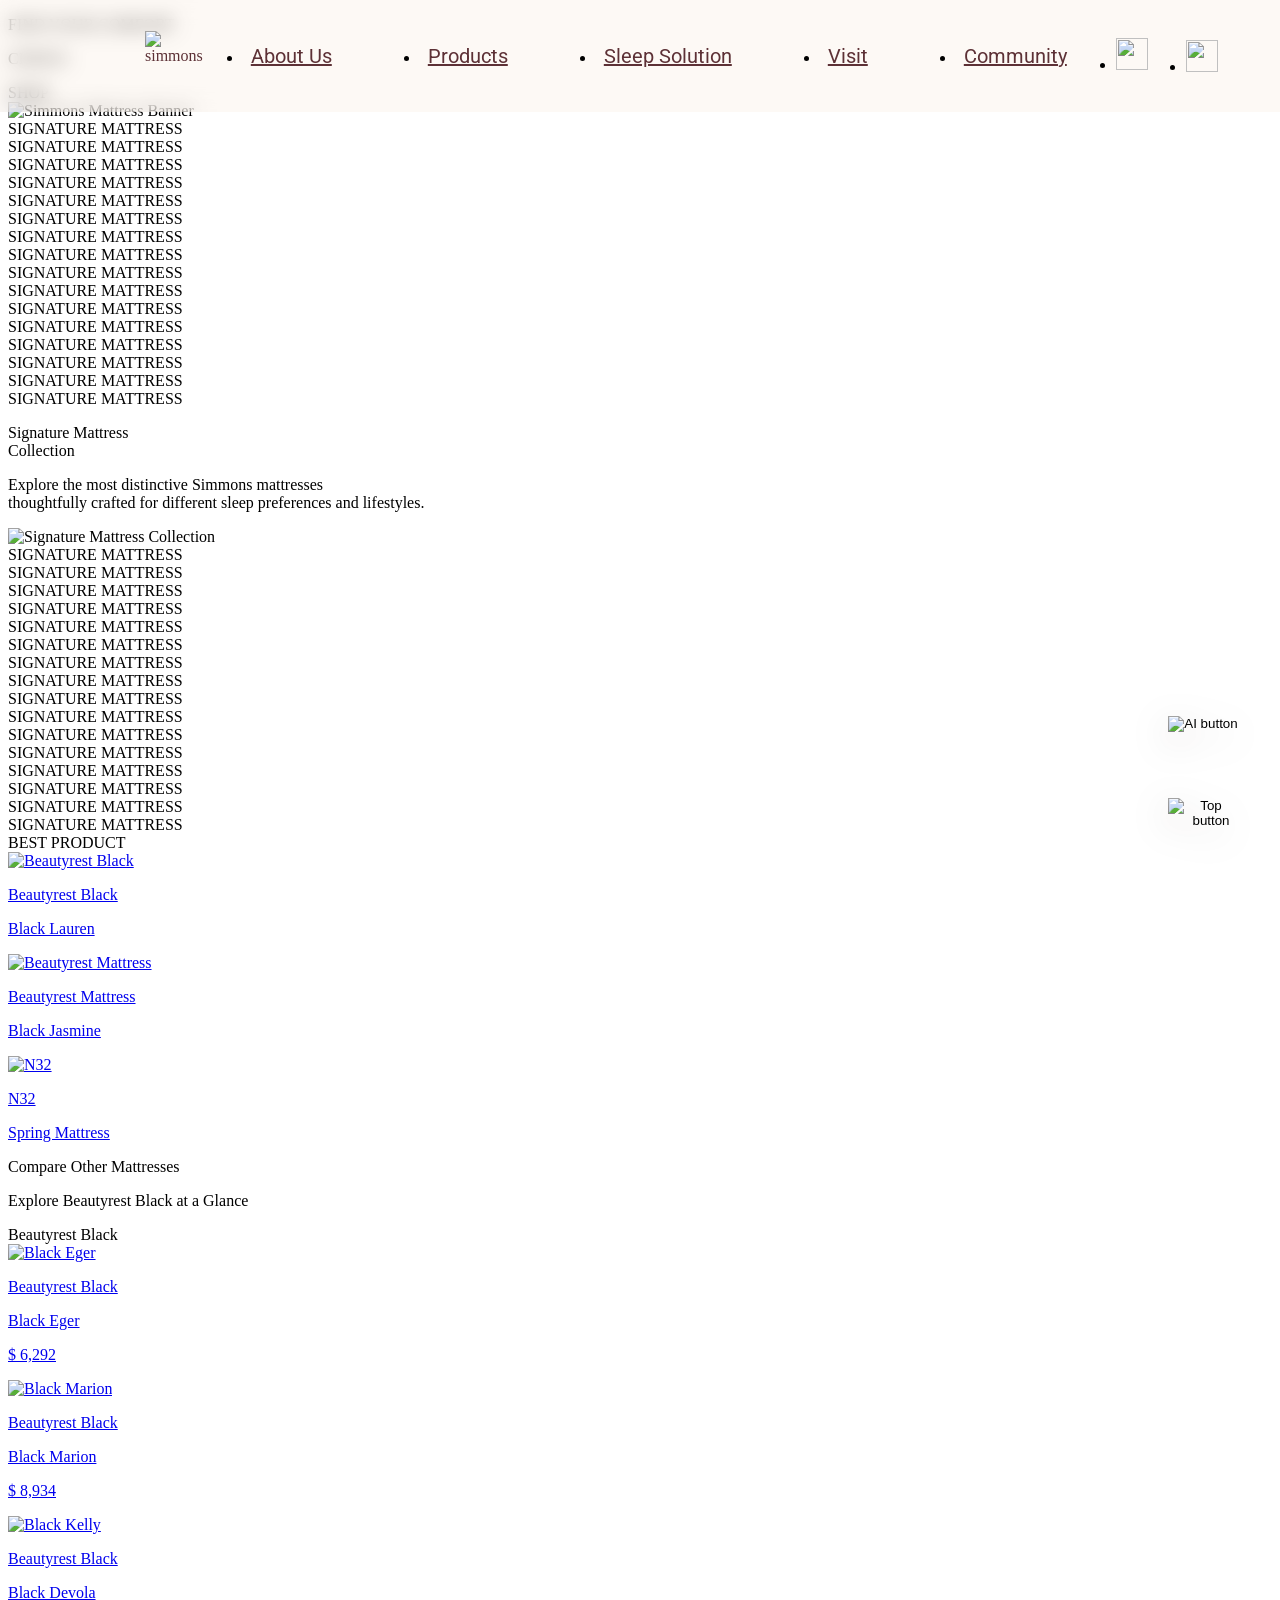
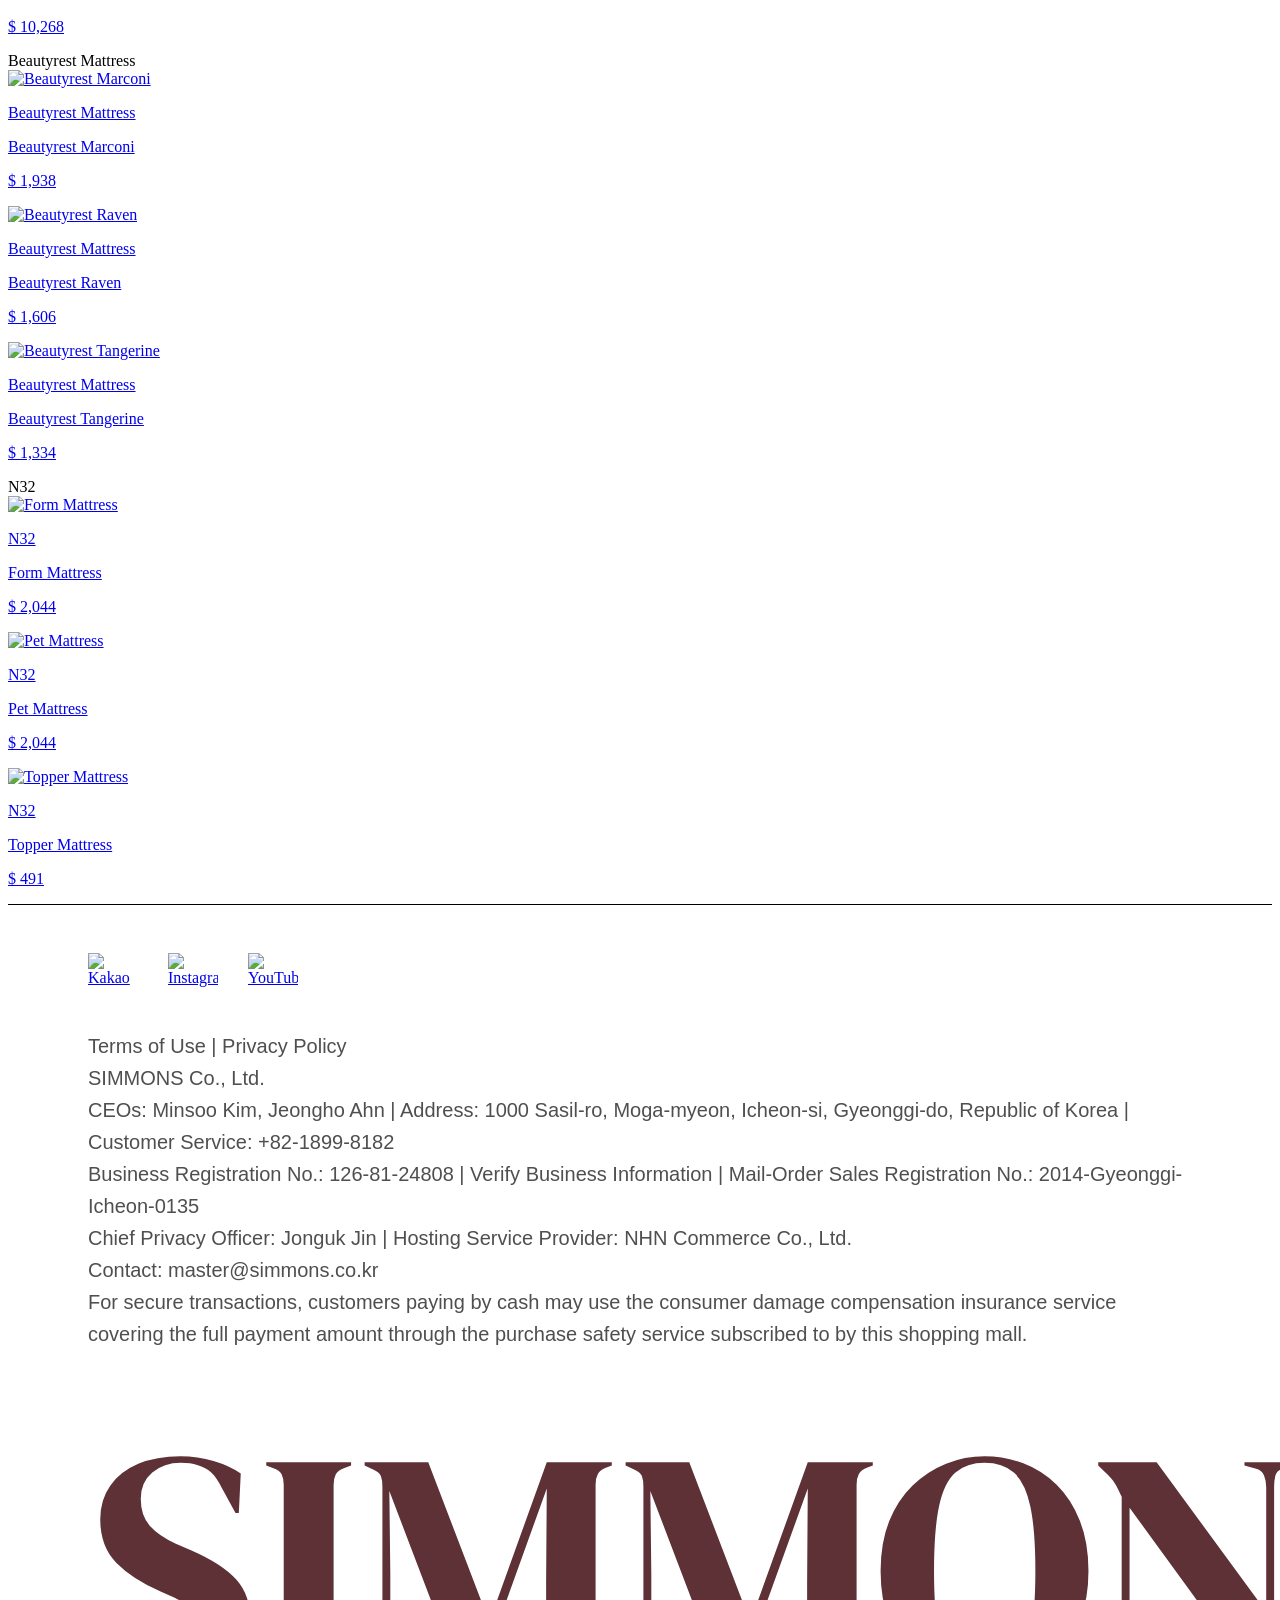
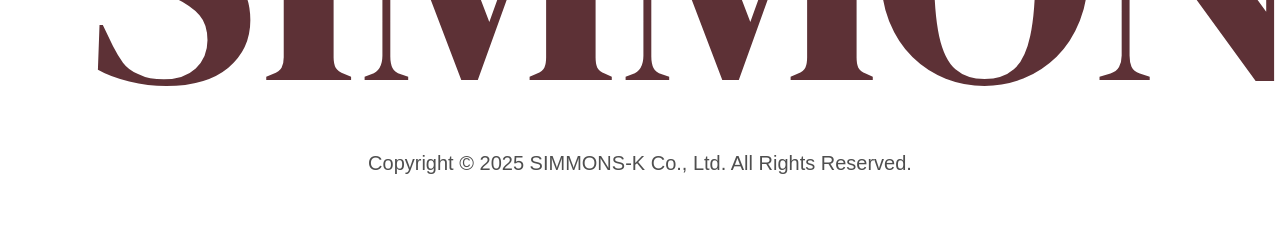
==== list/list.html @ 2f1eb103 "'헤더푸터오타수정'" ====
<!DOCTYPE html>
<html lang="en">

<head>
  <meta charset="UTF-8">
  <meta name="viewport" content="width=device-width, initial-scale=1.0">
  <title>simmons</title>
  <meta property="og:type" content="website" />
    <meta property="og:title" content="simmons" />
    <meta property="og:description"
        content="A refined sleep experience shaped by heritage, innovation, and lasting comfort." />
    <meta property="og:url" content="https://yshnada-del.github.io/simmons/" />
    <meta property="og:image" content="https://yshnada-del.github.io/simmons/img/og.png" />
    <meta property="og:image:width" content="1200" />
    <meta property="og:image:height" content="630" />
    <meta property="og:image:alt"
        content="We aimed to convey Simmons’ “unshakable comfort” through simple, impactful imagery." />
    <meta property="og:site_name" content="simmons" />

  <link rel="preconnect" href="https://fonts.googleapis.com">
  <link rel="preconnect" href="https://fonts.gstatic.com" crossorigin>
  <link rel="stylesheet"
    href="https://fonts.googleapis.com/css2?family=DM+Serif+Display:ital@0;1&family=Roboto:ital,wght@0,100..900;1,100..900&family=Source+Serif+4:ital,opsz,wght@0,8..60,200..900;1,8..60,200..900&display=swap">
  <link rel="stylesheet" as="style" crossorigin
    href="https://cdn.jsdelivr.net/gh/orioncactus/pretendard@v1.3.9/dist/web/variable/pretendardvariable.min.css">
        <link rel="icon" href="../simmons_favicon_io/favicon.ico" />
    <link rel="icon" type="image/png" sizes="32x32" href="../simmons_favicon_io/favicon-32x32.png" />
    <link rel="apple-touch-icon" sizes="180x180" href="../simmons_favicon_io/apple-touch-icon.png" />
  <!-- // 나의 css -->
  <link rel="stylesheet" href="../css/reset.css">
  <link rel="stylesheet" href="../css/common.css">
  <link rel="stylesheet" href="css/style.css">

  <script src="https://cdn.jsdelivr.net/npm/gsap@3.12.5/dist/gsap.min.js"></script>
  <script src="https://cdn.jsdelivr.net/npm/gsap@3.12.5/dist/ScrollTrigger.min.js"></script>
  <!-- // 나의 js -->
  <script src="../js/common.js"></script>
  <script src="js/list.js"></script>
</head>

<body>
  <div class="wrap main-shell">
    <!-- header start -->
    <header>
      <div class="inner">
        <div class="logo">
          <img src="../icon/logo.svg" alt="simmons">
        </div>
        <nav>
          <ul class="gnb">
            <li><a href="#">About Us</a>
            </li>
            <li><a href="#">Products</a>

            </li>
            <li><a href="#">Sleep Solution</a>

            </li>
            <li><a href="#">Visit</a>

            </li>
            <li><a href="../promo/promo.html">Community</a>
            </li>
          </ul><!-- //.gnb -->
        </nav>
        <div class="right">
          <ul>
            <li>
              <a href="#" class="search_link" aria-label="Search">
                <span class="search_hint" aria-hidden="true"></span>
                <img src="../icon/search.svg" alt="">
              </a>
            </li>
            <li><a href="#" class="menu_toggle" aria-label="Open menu"><img src="../icon/menu.svg" alt=""></a></li>
          </ul>
        </div>
      </div>
      <div class="sub_tab_backdrop" aria-hidden="true"></div>
      <div class="sub_tab" aria-hidden="true">
        <div class="sub_tab_inner">
          <div class="sub_tab_btn">
            <div class="sub_tab_lang_box">
              <div class="sub_tab_lang" aria-label="Language options">
                <button type="button" class="sub_tab_lang_option is-active" data-lang="en">EN</button>
                <button type="button" class="sub_tab_lang_option" data-lang="kr">KR</button>
                <span class="sub_tab_lang_highlight" aria-hidden="true"></span>
              </div>
            </div>
            <button type="button" class="sub_tab_close" aria-label="Close menu"><img src="../icon/header_x.svg"
                alt="" aria-hidden="true"></button>
          </div>
          <div class="sub_tab_top">
            <div class="tab_gnb">
              <a href="#" class="tab_gnb_link is-default" data-tab="about">About Us</a>
              <a href="#" class="tab_gnb_link" data-tab="products">Products</a>
              <a href="#" class="tab_gnb_link" data-tab="sleep">Sleep Solution</a>
              <a href="#" class="tab_gnb_link" data-tab="visit">Visit</a>
              <a href="../promo/promo.html" class="tab_gnb_link" data-tab="community">Community</a>
            </div>
            <div class="tab_sub" aria-label="Sub menu">
              <div class="tab_sub_panel is-default" data-tab="about">
                <a href="#">Simmons</a>
                <a href="#">Hotel Story</a>
              </div>
              <div class="tab_sub_panel" data-tab="products">
                <a href="#">Mattresses</a>
                <a href="#">Bed Frames</a>
                <a href="#">Bedding</a>
                <a href="#">Living Collections</a>
              </div>
              <div class="tab_sub_panel" data-tab="sleep">
                <a href="#">Sleep Match</a>
                <a href="#">Sleep Test</a>
                <a href="#">Sleep Report</a>
              </div>
              <div class="tab_sub_panel" data-tab="visit">
                <a href="#">Factorium</a>
                <a href="#">Location</a>
              </div>
              <div class="tab_sub_panel" data-tab="community">
                <a href="#">Notice</a>
                <a href="../promo/promo.html">Event</a>
                <a href="#">Customer Service</a>
              </div>
            </div>
          </div>
          <div class="sub_tab_bottom">
            <div class="bt_top">
              <p>CONTACT</p>
              <div class="info">
                <div class="con_left">
                  <p>Customer Service: 1899-8182</p>
                  <p>Mon-Fri, 9 AM-6 PM</p>
                  <p>master@simmons.co.kr</p>
                </div>
                <div class="con_right">
                  <a href="#" aria-label="Kakao">
                    <img src="../icon/kakao.svg" alt="Kakao">
                  </a>
                  <a href="#" aria-label="Instagram">
                    <img src="../icon/insta.svg" alt="Instagram">
                  </a>
                  <a href="#" aria-label="YouTube">
                    <img src="../icon/youtube.svg" alt="YouTube">
                  </a>
                </div>
              </div>
            </div>
            <div class="bt_bottom">
              <div class="bt_bottom_left">
                <a href="#">Privacy Policy</a>
                <a href="#">Terms of Use</a>
              </div>
              <p class="bt_bottom_copy">&copy; 2025 Simmons</p>
            </div>
          </div>
        </div>
      </div>
    </header>
    <!-- //header end -->
    <main>
      <section class="banner">
        <div class="txt_all">
          <p>FIND YOUR COMFORT</p>
          <p>CHOICE</p>
        </div>
        <span class="shop_txt">SHOP</span>
        <div class="img">
          <img src="../img/list_mattress1.png" alt="Simmons Mattress Banner">
        </div>
      </section>

      <!-- Slide 1: Banner to Signature -->
      <section class="text_slide_banner top_banner">
        <div class="txt_all">
          <div class="txt">SIGNATURE MATTRESS</div>
          <div class="txt">SIGNATURE MATTRESS</div>
          <div class="txt">SIGNATURE MATTRESS</div>
          <div class="txt">SIGNATURE MATTRESS</div>
          <div class="txt">SIGNATURE MATTRESS</div>
          <div class="txt">SIGNATURE MATTRESS</div>
          <div class="txt">SIGNATURE MATTRESS</div>
          <div class="txt">SIGNATURE MATTRESS</div>
          <!-- Cloned for seamless loop -->
          <div class="txt">SIGNATURE MATTRESS</div>
          <div class="txt">SIGNATURE MATTRESS</div>
          <div class="txt">SIGNATURE MATTRESS</div>
          <div class="txt">SIGNATURE MATTRESS</div>
          <div class="txt">SIGNATURE MATTRESS</div>
          <div class="txt">SIGNATURE MATTRESS</div>
          <div class="txt">SIGNATURE MATTRESS</div>
          <div class="txt">SIGNATURE MATTRESS</div>
        </div>
      </section>

      <section class="signature">
        <div class="txt_all">
          <div class="txt">
            <p>Signature Mattress<br>Collection</p>
          </div>
          <p>Explore the most distinctive Simmons mattresses<br>thoughtfully crafted for different sleep preferences and
            lifestyles.</p>
        </div>
        <div class="img_all">
          <img src="../img/list_signature.png" alt="Signature Mattress Collection">
        </div>
      </section>

      <!-- Slide 2: Signature to Best -->
      <section class="text_slide_banner bottom_banner">
        <div class="txt_all">
          <div class="txt">SIGNATURE MATTRESS</div>
          <div class="txt">SIGNATURE MATTRESS</div>
          <div class="txt">SIGNATURE MATTRESS</div>
          <div class="txt">SIGNATURE MATTRESS</div>
          <div class="txt">SIGNATURE MATTRESS</div>
          <div class="txt">SIGNATURE MATTRESS</div>
          <div class="txt">SIGNATURE MATTRESS</div>
          <div class="txt">SIGNATURE MATTRESS</div>
          <!-- Cloned for seamless loop -->
          <div class="txt">SIGNATURE MATTRESS</div>
          <div class="txt">SIGNATURE MATTRESS</div>
          <div class="txt">SIGNATURE MATTRESS</div>
          <div class="txt">SIGNATURE MATTRESS</div>
          <div class="txt">SIGNATURE MATTRESS</div>
          <div class="txt">SIGNATURE MATTRESS</div>
          <div class="txt">SIGNATURE MATTRESS</div>
          <div class="txt">SIGNATURE MATTRESS</div>
        </div>
      </section>

      <section class="best">
        <div class="title_all">
          <div class="top">BEST PRODUCT</div>
        </div>
        <div class="best_all">
          <a class="img_all" href="../product/product.html" aria-label="Go to Beautyrest Black Black Lauren product detail">
            <img src="../img/list_mattress2.png" alt="Beautyrest Black">
            <div class="txt">
              <p>Beautyrest Black</p>
              <p>Black Lauren</p>
            </div>
          </a>
          <a class="img_all" href="../product/product.html" aria-label="Go to Beautyrest Mattress Black Jasmine product detail">
            <img src="../img/list_mattress3.png" alt="Beautyrest Mattress">
            <div class="txt">
              <p>Beautyrest Mattress</p>
              <p>Black Jasmine</p>
            </div>
          </a>
          <a class="img_all" href="../product/product.html" aria-label="Go to N32 Spring Mattress product detail">
            <img src="../img/list_mattress4.png" alt="N32">
            <div class="txt">
              <p>N32</p>
              <p>Spring Mattress</p>
            </div>
          </a>
        </div>
      </section>
      <section class="more">
        <div class="title">
          <div class="title_all">
            <p>Compare Other Mattresses</p>
            <p>Explore Beautyrest Black at a Glance</p>
          </div>
        </div>
        <div class="name_all">
          <!-- 1: Beautyrest Black  -->
          <div class="name active">
            <div class="tab">
              <div class="txt">Beautyrest Black</div>
            </div>
            <div class="card_content">
              <div class="icon_all prev"><span class="icon"></span></div>
              <div class="main_area">
                <div class="slider_viewport">
                  <div class="slider_track">
                    <div class="slide">
                      <a class="slide_link" href="../product/product.html" aria-label="Go to Beautyrest Black Black Eger product detail">
                        <img src="../img/list_mattress5.png" alt="Black Eger">
                        <div class="txt_all">
                          <p class="brand_name">Beautyrest Black</p>
                          <p class="model_name">Black Eger</p>
                          <p class="price">$ 6,292</p>
                        </div>
                      </a>
                    </div>
                    <div class="slide">
                      <a class="slide_link" href="../product/product.html" aria-label="Go to Beautyrest Black Black Marion product detail">
                        <img src="../img/list_mattress6.png" alt="Black Marion">
                        <div class="txt_all">
                          <p class="brand_name">Beautyrest Black</p>
                          <p class="model_name">Black Marion</p>
                          <p class="price">$ 8,934</p>
                        </div>
                      </a>
                    </div>
                    <div class="slide">
                      <a class="slide_link" href="../product/product.html" aria-label="Go to Beautyrest Black Black Devola product detail">
                        <img src="../img/list_mattress7.png" alt="Black Kelly">
                        <div class="txt_all">
                          <p class="brand_name">Beautyrest Black</p>
                          <p class="model_name">Black Devola</p>
                          <p class="price">$ 10,268</p>
                        </div>
                      </a>
                    </div>
                  </div>
                </div>
                <div class="bullet_all">
                  <span class="bullet active"></span>
                  <span class="bullet"></span>
                  <span class="bullet"></span>
                </div>
              </div>
              <div class="icon_all next"><span class="icon"></span></div>
            </div>
          </div>

          <!-- 2: Beautyrest Mattress -->
          <div class="name">
            <div class="tab">
              <div class="txt">Beautyrest Mattress</div>
            </div>
            <div class="card_content">
              <div class="icon_all prev"><span class="icon"></span></div>
              <div class="main_area">
                <div class="slider_viewport">
                  <div class="slider_track">
                    <div class="slide">
                      <a class="slide_link" href="../product/product.html" aria-label="Go to Beautyrest Mattress Beautyrest Marconi product detail">
                        <img src="../img/list_mattress8.png" alt="Beautyrest Marconi">
                        <div class="txt_all">
                          <p class="brand_name">Beautyrest Mattress</p>
                          <p class="model_name">Beautyrest Marconi</p>
                          <p class="price">$ 1,938</p>
                        </div>
                      </a>
                    </div>
                    <div class="slide">
                      <a class="slide_link" href="../product/product.html" aria-label="Go to Beautyrest Mattress Beautyrest Raven product detail">
                        <img src="../img/list_mattress9.png" alt="Beautyrest Raven">
                        <div class="txt_all">
                          <p class="brand_name">Beautyrest Mattress</p>
                          <p class="model_name">Beautyrest Raven</p>
                          <p class="price">$ 1,606</p>
                        </div>
                      </a>
                    </div>
                    <div class="slide">
                      <a class="slide_link" href="../product/product.html" aria-label="Go to Beautyrest Mattress Beautyrest Tangerine product detail">
                        <img src="../img/list_mattress10.png" alt="Beautyrest Tangerine">
                        <div class="txt_all">
                          <p class="brand_name">Beautyrest Mattress</p>
                          <p class="model_name">Beautyrest Tangerine</p>
                          <p class="price">$ 1,334</p>
                        </div>
                      </a>
                    </div>
                  </div>
                </div>
                <div class="bullet_all">
                  <span class="bullet active"></span>
                  <span class="bullet"></span>
                  <span class="bullet"></span>
                </div>
              </div>
              <div class="icon_all next"><span class="icon"></span></div>
            </div>
          </div>

          <!-- 3: N32 -->
          <div class="name">
            <div class="tab">
              <div class="txt">N32</div>
            </div>
            <div class="card_content">
              <div class="icon_all prev"><span class="icon"></span></div>
              <div class="main_area">
                <div class="slider_viewport">
                  <div class="slider_track">
                    <div class="slide">
                      <a class="slide_link" href="../product/product.html" aria-label="Go to N32 Form Mattress product detail">
                        <img src="../img/list_mattress11.png" alt="Form Mattress">
                        <div class="txt_all">
                          <p class="brand_name">N32</p>
                          <p class="model_name">Form Mattress</p>
                          <p class="price">$ 2,044</p>
                        </div>
                      </a>
                    </div>
                    <div class="slide">
                      <a class="slide_link" href="../product/product.html" aria-label="Go to N32 Pet Mattress product detail">
                        <img src="../img/list_mattress12.png" alt="Pet Mattress">
                        <div class="txt_all">
                          <p class="brand_name">N32</p>
                          <p class="model_name">Pet Mattress</p>
                          <p class="price">$ 2,044</p>
                        </div>
                      </a>
                    </div>
                    <div class="slide">
                      <a class="slide_link" href="../product/product.html" aria-label="Go to N32 Topper Mattress product detail">
                        <img src="../img/list_mattress13.png" alt="Topper Mattress">
                        <div class="txt_all">
                          <p class="brand_name">N32</p>
                          <p class="model_name">Topper Mattress</p>
                          <p class="price">$ 491</p>
                        </div>
                      </a>
                    </div>
                  </div>
                </div>
                <div class="bullet_all">
                  <span class="bullet active"></span>
                  <span class="bullet"></span>
                  <span class="bullet"></span>
                </div>
              </div>
              <div class="icon_all next"><span class="icon"></span></div>
            </div>
          </div>
        </div>
      </section>

      <div class="float_buttons">
        <button type="button" class="float_button float_button_ai">
          <img src="../icon/AI_button.svg" alt="AI button">
        </button>
        <button type="button" class="float_button float_button_top">
          <img src="../icon/top_button.svg" alt="Top button">
        </button>
      </div>
    </main>
    <!-- footer start -->
    <footer>
      <div class="footer_inner">
        <section class="info">
          <ul class="sns_list">
            <li>
              <a href="#" aria-label="Kakao">
                <img src="../icon/kakao.svg" alt="Kakao">
              </a>
            </li>
            <li>
              <a href="#" aria-label="Instagram">
                <img src="../icon/insta.svg" alt="Instagram">
              </a>
            </li>
            <li>
              <a href="#" aria-label="YouTube">
                <img src="../icon/youtube.svg" alt="YouTube">
              </a>
            </li>
          </ul>

          <p class="info_text">
            Terms of Use | Privacy Policy<br>
            SIMMONS Co., Ltd.<br>
            CEOs: Minsoo Kim, Jeongho Ahn | Address: 1000 Sasil-ro, Moga-myeon, Icheon-si, Gyeonggi-do,
            Republic of Korea | Customer Service: +82-1899-8182<br>
            Business Registration No.: 126-81-24808 | Verify Business Information | Mail-Order Sales
            Registration No.: 2014-Gyeonggi-Icheon-0135<br>
            Chief Privacy Officer: Jonguk Jin | Hosting Service Provider: NHN Commerce Co., Ltd.<br>
            Contact: master@simmons.co.kr<br>
            For secure transactions, customers paying by cash may use the consumer damage compensation
            insurance service covering the full payment amount through the purchase safety service
            subscribed to by this shopping mall.
          </p>
        </section>

        <section class="bottom">
          <p class="brand_text">SIMMONS</p>
          <p class="copy">
            Copyright &copy; 2025 SIMMONS-K Co., Ltd. All Rights Reserved.
          </p>
        </section>
      </div>
    </footer>
    <!-- //footer end -->
  </div><!-- //.wrap -->
</body>

</html>
---- css/common.css ----
@charset "utf-8";


:root {
  /* Legacy Variables (Keeping for compatibility) */
  --main_bg1: #5D3136;
  --main_bg2: #F9ECDF;
  --sub_bg1_a: #D7C5B7;
  --sub_bg1_b: #F6F3EE;
  --sub_bg1_c: #B8B1A8;
  --sub_bg1_d: #2F2324;
  --sub_bg2_a: #000000;
  --sub_bg2_b: #1D1D1D;
  --sub_bg2_c: #FFFFFF;
  --sub_bg2_d: #2F2324;
  --sub_bg3_a: #333333;
  --sub_bg3_b: #4F4F4F;
  --sub_bg3_c: #7B8288;
  --sub_bg3_d: #C2C2C2;
  --sub_bg3_e: #E0E0E0;

  /* Standardized Variables */
  --color-burgundy: #5D3136;
  --color-burgundy-rgb: 93, 49, 54;
  --color-ivory: #F9ECDF;
  --color-ivory-rgb: 249, 236, 223;
  --color-cream: #F6F3EE;
  --color-dark-grey: #1D1D1D;
  --color-black: #000000;
  --color-white: #FFFFFF;
  --color-grey-333: #333333;
  --color-grey-4f: #4F4F4F;

  /* Fonts */
  --font-main: 'Pretendard Variable', sans-serif;
  --font-title: 'DM Serif Display', serif;
  --font-accent: 'Source Serif 4', serif;
  --border-radius: 8px;
}

body.sub-tab-open {
  overflow: hidden;
  height: 100vh;
  touch-action: none;
  position: fixed;
  left: 0;
  width: 100%;
}

body.sub-tab-open .main-shell > main,
body.sub-tab-open .main-shell > footer {
  filter: blur(14px);
  transition: filter 0.35s ease;
}

body.sub-tab-open .main-shell > main {
  overflow: hidden;
  pointer-events: none;
  touch-action: none;
}

header {
  width: 100%;
  padding: 18px 125px;
  background: rgba(var(--color-ivory-rgb), 0.3);
  backdrop-filter: blur(10px);
  -webkit-backdrop-filter: blur(10px);
  box-sizing: border-box;
  position: fixed;
  top: 0;
  left: 0;

  /* 헤더 맨 위로 올라오게 */
  z-index: 100;

  /* 스크롤 애니메이션 추가 */
  transition: transform 0.4s ease-in-out;
}

header.hide {
  transform: translateY(-100%);
}

header .inner {
  width: 100%;
  padding: 0 20px;
  box-sizing: border-box;
  display: flex;
  align-items: center;
  justify-content: space-between;
  transition: transform 0.4s ease-in-out, opacity 0.3s ease;
}

header.is-sub-tab-open {
  background: transparent;
  backdrop-filter: none;
  -webkit-backdrop-filter: none;
}

header.is-sub-tab-open > .inner {
  transform: translateY(-120%);
  opacity: 0;
  pointer-events: none;
}


header .logo {
  width: 170px;
  height: 50px;
  padding: 0;
  background-repeat: no-repeat;
  background-position: center;
  background-size: contain;
  /* 벡터이미지 색상 적용 */
  filter: none;

  display: flex;
  align-items: center;
  justify-content: center;
  color: #5D3136;
  font-size: 16px;
}

header .logo img {
  width: 100%;
  height: 100%;
  object-fit: contain;
}

header nav {
  display: flex;
  align-items: center;
}

header .gnb {
  display: flex;
  align-items: center;
  gap: 80px;
}

header .gnb li a {
  display: block;
  padding: 12px 8px;
  position: relative;
  font-family: 'Roboto', sans-serif;
  font-size: 20px;
  font-weight: 400;
  line-height: 100%;
  white-space: nowrap;
  color: #5D3136;
  transition: color 0.3s ease;
}

header .gnb li a::after {
  content: "";
  position: absolute;
  left: 50%;
  bottom: 4px;
  width: calc(100% - 16px);
  height: 1.5px;
  background-color: currentColor;
  transform: translateX(-50%) scaleX(0);
  transform-origin: center;
  transition: transform 0.35s ease;
}

header .gnb li a:hover::after,
header .gnb li a:focus-visible::after,
header .gnb li a.is-active::after {
  transform: translateX(-50%) scaleX(1);
}

header .gnb li a:hover,
header .gnb li a:focus-visible,
header .gnb li a.is-active {
  color: #4b2328;
}

header .gnb li a:focus-visible {
  outline: none;
}

header .right {
  width: 103px;
  height: auto;
  position: relative;
}

header .right ul {
  display: flex;
  align-items: center;
  justify-content: flex-end;
  gap: 38px;
  width: 100%;
  transition: opacity 0.2s ease;
}

header .right ul li a {
  display: flex;
  align-items: center;
  justify-content: center;
}

header .right ul li:first-child {
  position: relative;
}

header .right .search_link {
  position: relative;
  display: inline-flex;
  align-items: center;
  justify-content: flex-end;
  gap: 3px;
  overflow: visible;
  margin: 0;
}

header .right .search_link .search_hint {
  position: absolute;
  top: 68%;
  right: calc(100% + 3px);
  display: flex;
  align-items: center;
  width: 240px;
  max-width: 0;
  overflow: hidden;
  padding-bottom: 7px;
  opacity: 0;
  transform: translateY(-50%);
  transition: max-width 0.28s ease, opacity 0.2s ease;
}

header .right .search_link .search_hint::after {
  content: "";
  position: absolute;
  left: 0;
  bottom: 0;
  width: 100%;
  height: 1px;
  background: #5D3136;
  transform: scaleX(0);
  transform-origin: right center;
  transition: transform 0.24s ease;
}

header .right .search_link:hover .search_hint,
header .right .search_link:focus-within .search_hint {
  max-width: 200px;
  opacity: 1;
}

header .right .search_link:hover .search_hint::after,
header .right .search_link:focus-within .search_hint::after {
  transform: scaleX(1);
}

header .right .search_input {
  width: 100%;
  border: 0;
  outline: 0;
  background: transparent;
  color: #5D3136;
  font-size: 14px;
  line-height: 1;
  letter-spacing: -0.02em;
  padding: 0;
}

header .right .search_input::placeholder {
  color: #5D3136;
  opacity: 1;
}

header .right .search_icon_button {
  display: inline-flex;
  align-items: center;
  justify-content: center;
  padding: 0;
  border: 0;
  background: transparent;
  cursor: pointer;
}

header .header_search_panel {
  position: absolute;
  top: 50%;
  right: 52px;
  width: 276px;
  height: 54px;
  padding: 10px 12px;
  box-sizing: border-box;
  display: flex;
  align-items: center;
  justify-content: center;
  background: transparent;
  opacity: 0;
  visibility: hidden;
  pointer-events: none;
  transform: translateY(-50%) scale(0.96);
  transform-origin: right center;
  transition: opacity 0.24s ease, transform 0.24s ease, visibility 0.24s ease;
  z-index: 2;
}

header .right.is-search-open .header_search_panel {
  opacity: 1;
  visibility: visible;
  pointer-events: auto;
  transform: translateY(-50%) scale(1);
}

header .right.is-search-open ul li:first-child {
  opacity: 0;
  pointer-events: none;
}

header .header_search_form {
  width: 252px;
  height: 34px;
  padding: 7px 20px;
  box-sizing: border-box;
  position: relative;
  display: flex;
  align-items: center;
  border: 1px solid #000;
  border-radius: 100px;
  background-color: var(--color-white);
}

header .header_search_input {
  width: 100%;
  border: 0;
  padding: 0;
  padding-right: 32px;
  background: transparent;
  color: #1D1D1D;
  font-family: var(--font-main);
  font-size: 15px;
  font-style: normal;
  font-weight: 300;
  line-height: 140%;
  letter-spacing: -0.025em;
}

header .header_search_input::placeholder {
  color: #C2C2C2;
}

header .header_search_input:focus {
  outline: none;
}

header .header_search_submit {
  position: absolute;
  top: 50%;
  right: 20px;
  width: 20px;
  height: 20px;
  padding: 0;
  border: 0;
  background: transparent;
  display: flex;
  align-items: center;
  justify-content: center;
  cursor: pointer;
  flex: 0 0 auto;
  transform: translateY(-50%);
}

header .header_search_submit img {
  display: block;
  width: 20px;
  height: 20px;
}

header .right ul li img {
  display: block;
  width: 32px;
  height: 32px;
  /* 벡터 이미지 색 적용 */
  filter: none;
}
header .sub_tab_backdrop {
  display: none;
}

body.sub-tab-open .float_buttons,
.main-shell.sub-tab-active .float_buttons {
  display: none;
  opacity: 0;
  visibility: hidden;
  pointer-events: none;
}

header .sub_tab {
  position: fixed;
  top: 0;
  right: 0;
  width: 760px;
  min-width: 760px;
  max-width: 760px;
  height: 100vh;
  background: #f8f4ed;
  border-radius: 36px 0 0 36px;
  box-sizing: border-box;
  box-shadow: -18px 0 48px rgba(47, 35, 36, 0.12);
  z-index: 120;
  transform: translateX(100%);
  opacity: 0;
  visibility: hidden;
  pointer-events: none;
  transition: transform 0.45s ease, opacity 0.35s ease, visibility 0.35s ease;
}

header.is-sub-tab-open .sub_tab {
  transform: translateX(0);
  opacity: 1;
  visibility: visible;
  pointer-events: auto;
}

header .sub_tab_inner {
  width: 100%;
  height: 100%;
  padding: 20px 95px 28px 120px;
  box-sizing: border-box;
  display: flex;
  flex-direction: column;
  align-items: flex-start;
  justify-content: space-between;
}

header .sub_tab_btn {
  width: 100%;
  padding-right: 45px;
  box-sizing: border-box;
  display: flex;
  align-items: center;
  justify-content: flex-end;
  gap: 12px;
}

header .sub_tab_lang_box {
  width: 40px;
  height: 40px;
  position: relative;
  overflow: visible;
  transition: width 0.28s ease;
}

header .sub_tab_lang,
header .sub_tab_close {
  width: 40px;
  height: 40px;
  border: 0;
  border-radius: 50%;
  padding: 0;
  display: inline-flex;
  align-items: center;
  justify-content: center;
  cursor: pointer;
  color: var(--color-burgundy);
  font-family: var(--font-main);
  font-size: 14px;
  font-style: normal;
  font-weight: 500;
  line-height: 1;
  letter-spacing: 0;
}

header .sub_tab_lang {
  background: #E9DAC0;
  position: absolute;
  top: 0;
  right: 0;
  width: 40px;
  height: 40px;
  min-height: 40px;
  display: block;
  overflow: hidden;
  transition: width 0.28s ease, border-radius 0.28s ease, background-color 0.28s ease;
}

header .sub_tab_lang_highlight {
  position: absolute;
  right: 0;
  top: 0;
  width: 40px;
  height: 40px;
  border-radius: 50%;
  background: var(--color-burgundy);
  opacity: 0;
  pointer-events: none;
  transition: right 0.28s ease, opacity 0.2s ease;
}

header .sub_tab_lang_option {
  position: absolute;
  top: 0;
  width: 40px;
  height: 40px;
  border: 0;
  padding: 0;
  display: flex;
  align-items: center;
  justify-content: center;
  background: transparent;
  color: var(--color-burgundy);
  font-family: var(--font-main);
  font-size: 14px;
  font-style: normal;
  font-weight: 500;
  line-height: 1;
  letter-spacing: 0;
  text-align: center;
  cursor: pointer;
  z-index: 1;
}

header .sub_tab_lang_option[data-lang="en"] {
  right: 0;
}

header .sub_tab_lang_option[data-lang="kr"] {
  right: 40px;
}

header .sub_tab_lang_option:hover,
header .sub_tab_lang_option:focus-visible {
  color: var(--color-ivory);
}

header .sub_tab_lang_box:hover .sub_tab_lang,
header .sub_tab_lang_box:focus-within .sub_tab_lang {
  width: 80px;
  border-radius: 20px;
}

header .sub_tab_lang_box:hover,
header .sub_tab_lang_box:focus-within {
  width: 80px;
}

header .sub_tab_lang_box:not(:hover):not(:focus-within) .sub_tab_lang_option:last-of-type {
  opacity: 0;
  pointer-events: none;
}

header .sub_tab_lang_box:hover .sub_tab_lang_highlight,
header .sub_tab_lang_box:focus-within .sub_tab_lang_highlight {
  opacity: 1;
}

header .sub_tab_lang_box:hover .sub_tab_lang_option:first-of-type:hover ~ .sub_tab_lang_highlight,
header .sub_tab_lang_box:focus-within .sub_tab_lang_option:first-of-type:focus ~ .sub_tab_lang_highlight,
header .sub_tab_lang_box:hover .sub_tab_lang_option:first-of-type.is-active ~ .sub_tab_lang_highlight {
  right: 0;
}

header .sub_tab_lang_box:hover .sub_tab_lang_option:last-of-type:hover ~ .sub_tab_lang_highlight,
header .sub_tab_lang_box:focus-within .sub_tab_lang_option:last-of-type:focus ~ .sub_tab_lang_highlight {
  right: 40px;
}

header .sub_tab_close {
  background: transparent;
}

header .sub_tab_close img {
  width: 32px;
  height: 32px;
  display: block;
  object-fit: contain;
  filter: brightness(0) saturate(100%) invert(17%) sepia(22%) saturate(1434%) hue-rotate(304deg) brightness(94%) contrast(91%);
}

header .sub_tab_top {
  width: 100%;
  flex: 1 1 auto;
  padding: 50px 0 100px;
  box-sizing: border-box;
  position: relative;
  --tab-sub-left: 340px;
  --tab-sub-top: 0px;
  min-height: 0;
}

header .tab_gnb {
  width: max-content;
  min-width: max-content;
  height: 100%;
  display: flex;
  flex-direction: column;
  align-items: flex-start;
  gap: 40px;
  /* background: rgba(93, 49, 54, 0.08); */
}

header .tab_gnb_link {
  position: relative;
  display: inline-block;
  white-space: nowrap;
  color: var(--color-burgundy);
  font-family: var(--font-title);
  font-size: 40px;
  font-style: normal;
  font-weight: 400;
  line-height: 1.04;
  letter-spacing: 0;
}

header .tab_gnb_link::after {
  content: "";
  position: absolute;
  left: 0;
  bottom: -6px;
  width: 100%;
  height: 1px;
  background: currentColor;
  transform: scaleX(0);
  transform-origin: left center;
  transition: transform 0.25s ease;
}

header .tab_gnb_link:hover::after,
header .tab_gnb_link:focus-visible::after {
  transform: scaleX(1);
}

header .tab_sub {
  position: absolute;
  top: var(--tab-sub-top);
  left: var(--tab-sub-left);
  width: calc(100% - var(--tab-sub-left));
  min-height: 0;
}

header .tab_sub_panel {
  display: none;
  flex-direction: column;
  align-items: flex-start;
  gap: 22px;
}


header .tab_sub_panel a {
  color: rgba(93, 49, 54, 0.26);
  font-family: var(--font-accent);
  font-size: 28px;
  font-style: normal;
  font-weight: 400;
  line-height: 1.12;
  letter-spacing: 0;
  transition: color 0.25s ease;
}

header .tab_sub_panel a:hover,
header .tab_sub_panel a:focus-visible {
  color: var(--color-burgundy);
}

header .tab_sub_panel a.is-unlinked {
  cursor: default;
  pointer-events: none;
}

header .tab_sub_panel a.is-unlinked:hover,
header .tab_sub_panel a.is-unlinked:focus-visible {
  color: rgba(93, 49, 54, 0.26);
}

header .sub_tab_top[data-active-tab="about"] .tab_sub_panel[data-tab="about"],
header .sub_tab_top[data-active-tab="products"] .tab_sub_panel[data-tab="products"],
header .sub_tab_top[data-active-tab="sleep"] .tab_sub_panel[data-tab="sleep"],
header .sub_tab_top[data-active-tab="visit"] .tab_sub_panel[data-tab="visit"],
header .sub_tab_top[data-active-tab="community"] .tab_sub_panel[data-tab="community"] {
  display: flex;
}

header .sub_tab_bottom {
  width: 100%;
  display: flex;
  flex-direction: column;
  align-items: flex-start;
  margin-top: auto;
}

header .sub_tab_bottom .bt_top {
  width: 100%;
  padding: 100px 0 20px;
  box-sizing: border-box;
  display: flex;
  flex-direction: column;
  align-items: flex-start;
  gap: 24px;
}

header .sub_tab_bottom .bt_top > p {
  margin: 0;
  color: #c59d8a;
  font-family: var(--font-main);
  font-size: 18px;
  font-style: normal;
  font-weight: 500;
  line-height: 1;
  letter-spacing: 3.6px;
}

header .sub_tab_bottom .info {
  width: 100%;
  display: flex;
  align-items: stretch;
  justify-content: space-between;
  gap: 40px;
}

header .sub_tab_bottom .con_left {
  flex: 1 1 auto;
  display: flex;
  flex-direction: column;
  align-items: flex-start;
  justify-content: flex-start;
  gap: 10px;
  text-align: left;
}

header .sub_tab_bottom .con_left p {
  margin: 0;
  color: var(--color-burgundy);
  font-family: var(--font-main);
  font-size: 16px;
  font-style: normal;
  font-weight: 400;
  line-height: 1.35;
  letter-spacing: 0;
  text-align: left;
}

header .sub_tab_bottom .con_right {
  flex: 0 0 auto;
  min-width: 160px;
  display: flex;
  align-items: flex-end;
  justify-content: flex-end;
  gap: 20px;
  margin-left: auto;
  align-self: stretch;
}

header .sub_tab_bottom .con_right a {
  width: 40px;
  height: 40px;
  display: inline-flex;
  align-items: center;
  justify-content: center;
}

header .sub_tab_bottom .con_right img {
  width: 40px;
  height: 40px;
  object-fit: contain;
  display: block;
}

header .sub_tab_bottom .bt_bottom {
  width: 100%;
  padding-top: 32px;
  border-top: 1px solid rgba(93, 49, 54, 0.1);
  display: flex;
  align-items: center;
  justify-content: space-between;
  gap: 20px;
  padding-bottom: 20px;
}

header .sub_tab_bottom .bt_bottom_left {
  display: flex;
  align-items: center;
  gap: 32px;
}

header .sub_tab_bottom .bt_bottom_left a,
header .sub_tab_bottom .bt_bottom_copy {
  margin: 0;
  color: rgba(93, 49, 54, 0.62);
  font-family: var(--font-main);
  font-size: 12px;
  font-style: normal;
  font-weight: 400;
  line-height: 1.2;
  letter-spacing: 0.3px;
}

/* footer */
footer {
  width: 100%;
  padding: 48px 80px;
  background-color: var(--sub_bg2_c);
  border-top: 1px solid var(--sub_bg2_a);
  box-sizing: border-box;
  position: relative;
}

.footer_inner {
  width: 100%;
  margin: 0 auto;
  display: flex;
  flex-direction: column;
  gap: 50px;
}

.info {
  width: 100%;
  display: flex;
  flex-direction: column;
  gap: 27px;
}

footer .info {
  margin: 0;
  padding-left: 0;
  box-sizing: border-box;
}

.sns_list {
  margin: 0;
  padding: 0;
  list-style: none;
  display: flex;
  align-items: center;
  gap: 30px;
}

.sns_list li {
  flex: 0 0 auto;
}

.sns_list a {
  display: flex;
  align-items: center;
  justify-content: center;
  width: 50px;
  height: 50px;
}

.sns_list img {
  width: 50px;
  height: 50px;
  object-fit: contain;
  display: block;
}

.info_text {
  width: 100%;
  margin: 0;
  color: #4F4F4F;
  font-family: "Pretendard Variable", sans-serif;
  font-size: 20px;
  font-weight: 400;
  line-height: 160%;
  letter-spacing: 0;
  text-align: left;
  word-break: keep-all;
}

.info_text_mobile {
  display: none;
}

.bottom {
  width: 100%;
  display: flex;
  flex-direction: column;
  gap: 20px;
}

.brand_text {
  margin: 0;
  color: #5D3136;
  font-family: "DM Serif Display", serif;
  font-size: 330px;
  font-weight: 400;
  line-height: 100%;
  letter-spacing: 0;
  text-align: center;
}

.copy {
  margin: 0;
  color: #4F4F4F;
  font-family: "Pretendard Variable", sans-serif;
  font-size: 20px;
  font-weight: 300;
  line-height: 130%;
  letter-spacing: 0;
  text-align: center;
}

.float_buttons {
  position: fixed;
  right: 42px;
  bottom: 32px;
  display: flex;
  flex-direction: column;
  gap: 12px;
  z-index: 100;
  animation: floatButtonsDrift 4.8s ease-in-out infinite;
  will-change: transform;
}

.float_button {
  border: 0;
  background: transparent;
  padding: 0;
  display: flex;
  align-items: center;
  justify-content: center;
  cursor: pointer;
  transition: transform 0.22s ease, filter 0.22s ease;
}

.float_button img {
  display: block;
  object-fit: contain;
  filter: drop-shadow(0 10px 18px rgba(31, 19, 15, 0.18));
}

.float_button_ai img,
.float_button_top img {
  width: 70px;
  height: 70px;
}

.float_button:hover,
.float_button:focus-visible {
  transform: translateY(-2px);
}

@keyframes floatButtonsDrift {
  0%,
  100% {
    transform: translateY(0);
  }

  50% {
    transform: translateY(-6px);
  }
}

@media (prefers-reduced-motion: reduce) {
  .float_buttons {
    animation: none;
  }

  .float_button {
    transition: none;
  }
}

@media (max-width: 1024px) {
  header {
    padding: 0 100px;
  }

  header .logo {
    width: 165px;
    height: 48px;
  }

  header .inner {
    min-height: 86px;
    padding: 0;
  }

  header .right {
    width: auto;
  }

  header .right ul {
    gap: 54px;
    justify-content: flex-end;
  }

  header .sub_tab {
    width: min(56vw, 760px);
    min-width: 620px;

  }

  header .sub_tab_inner {
    padding: 20px 56px 28px 72px;
  }

  header .sub_tab_top {
    min-height: 0;
  }

  header .tab_gnb_link {
    font-size: 42px;
  }

  header .tab_sub {
    left: 250px;
    width: calc(100% - 250px);
  }

  header .tab_sub_panel a {
    font-size: 30px;
  }
  
  header nav {
    display: none;
  }

  footer {
    padding: 48px 100px;
  }

  .sns_list {
    gap: 24px;
  }

  .sns_list a,
  .sns_list img {
    width: 40px;
    height: 40px;
  }

  .info_text {
    font-size: 12px;
    font-weight: 400;
    line-height: 160%;
  }

  .brand_text {
    font-size: 180px;
    line-height: 100%;
    font-weight: 400;
  }

  .copy {
    font-size: 12px;
    font-weight: 300;
    text-align: center;
  }
}

@media (max-width: 430px) {
  header {
    padding: 18px 20px;
  }

  header .inner {
    min-height: auto;
    padding: 0;
    justify-content: space-between;
  }

  header .logo {
    width: 105px;
    height: 34px;
  }

  header .right {
    width: auto;
  }

  header .right ul {
    justify-content: flex-end;
    gap: 0;
  }

  header .header_search_panel {
    width: min(276px, calc(100vw - 40px));
    right: 40px;
  }

  header .header_search_form {
    width: 100%;
  }

  header .right ul li:first-child {
    display: none;
  }

  header .right ul li img {
    width: 28px;
    height: 28px;
  }

  header .sub_tab {
    width: 100vw;
    min-width: 0;
    border-radius: 24px 0 0 24px;
  }

  header .sub_tab_inner {
    padding: 20px 20px 24px;
  }

  header .sub_tab_btn {
    gap: 8px;
  }

  header .sub_tab_lang,
  header .sub_tab_close {
    width: 52px;
    height: 52px;
    font-size: 18px;
  }

  header .sub_tab_top {
    padding: 28px 0 40px;
    display: flex;
    flex-direction: column;
    gap: 28px;
  }

  header .tab_gnb {
    min-height: auto;
    gap: 24px;
  }

  header .tab_gnb_link {
    font-size: 34px;
  }

  header .tab_sub_panel {
    display: flex;
    gap: 16px;
  }

  header .tab_sub {
    position: static;
    width: 100%;
    min-height: auto;
  }

  header .tab_sub_panel a {
    font-size: 24px;
  }

  header .sub_tab_bottom .bt_top {
    padding: 40px 0 20px;
  }

  header .sub_tab_bottom .info,
  header .sub_tab_bottom .bt_bottom {
    flex-direction: column;
    align-items: flex-start;
  }

  footer {
    padding: 55px 20px;
  }

  .sns_list {
    gap: 30px;
  }

  .sns_list a,
  .sns_list img {
    width: 30px;
    height: 30px;
  }

  .info_text {
    display: none;
    font-size: 14px;
    font-weight: 400;
    line-height: 160%;
  }

  .info_text_mobile {
    display: block;
    font-size: 14px;
    font-weight: 400;
    line-height: 160%;
  }

  .brand_text {
    font-size: 80px;
    line-height: 100%;
    font-weight: 400;
  }

  .copy {
    font-size: 13px;
    font-weight: 200;
    text-align: center;
  }

  .float_buttons {
    right: 6px !important;
    bottom: 18px !important;
    gap: 6px !important;
  }

  .float_button_ai img,
  .float_button_top img {
    width: 42px !important;
    height: 42px !important;
  }
}
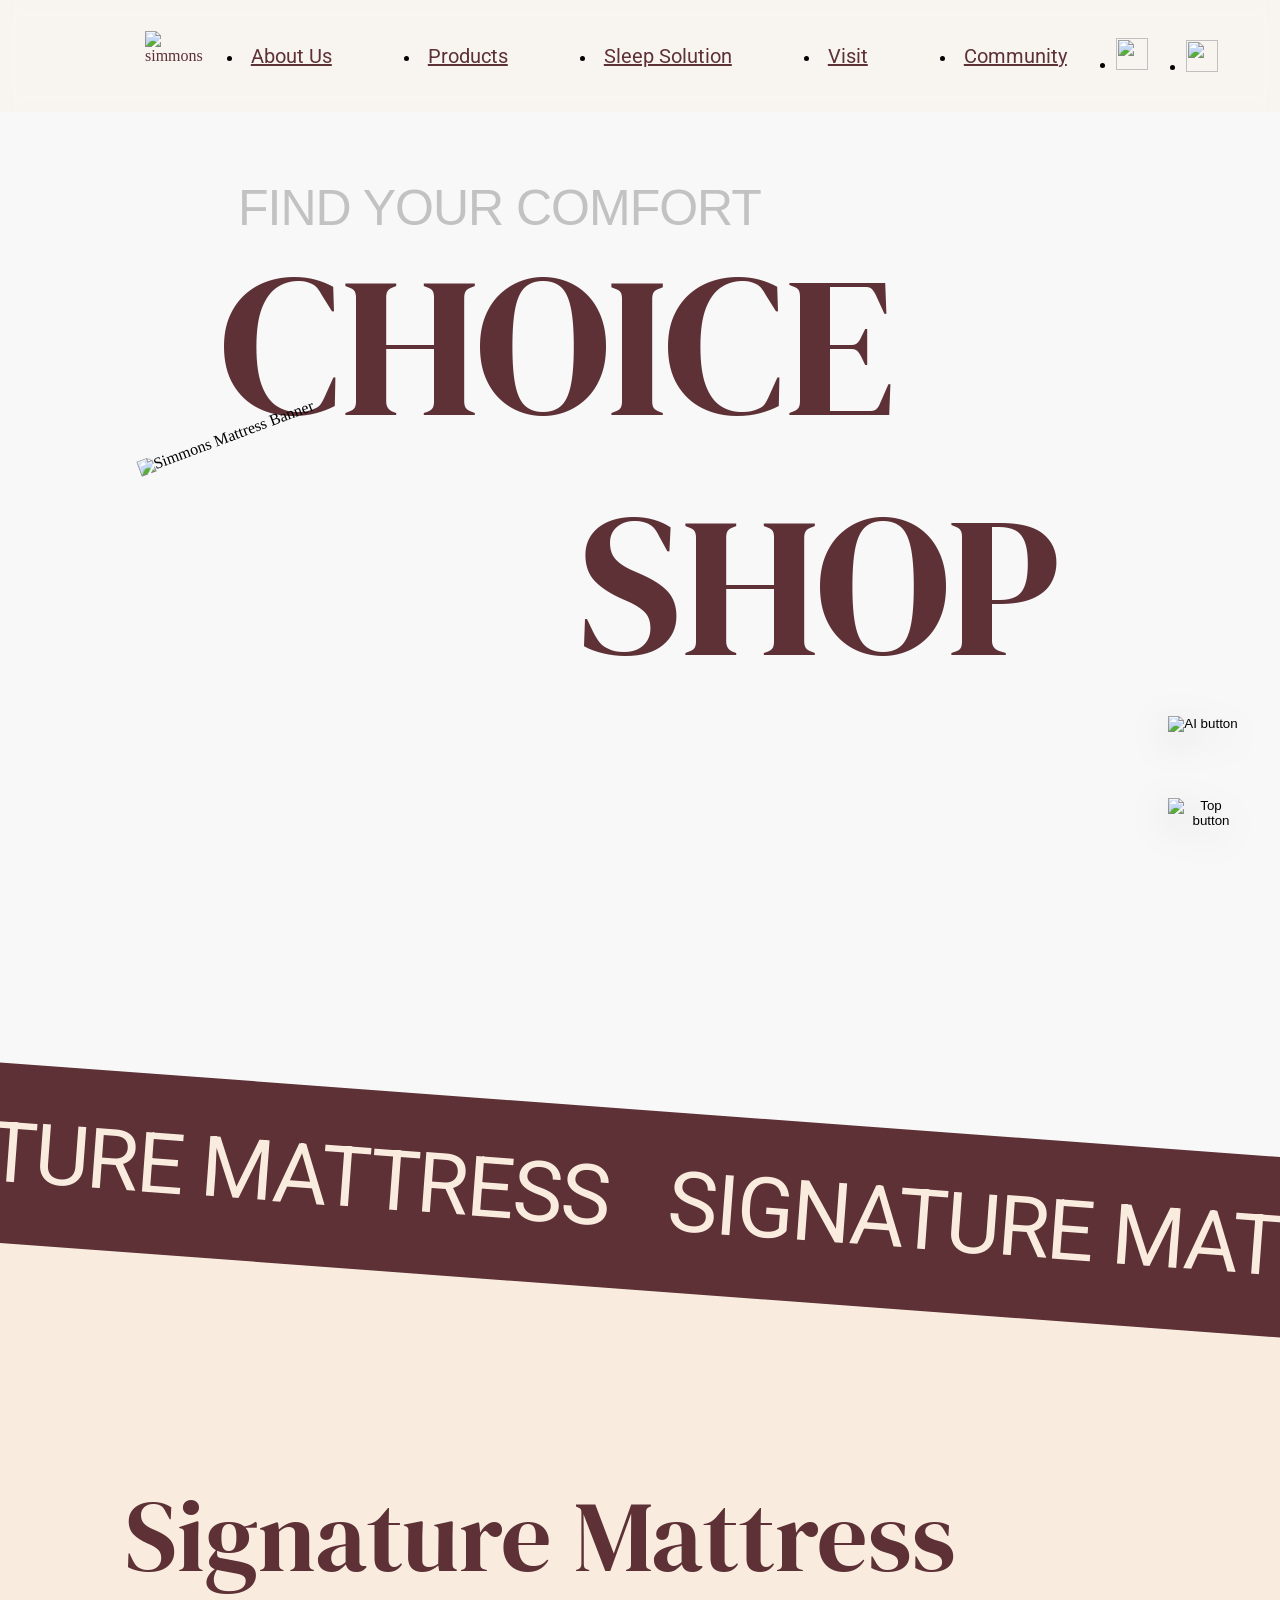
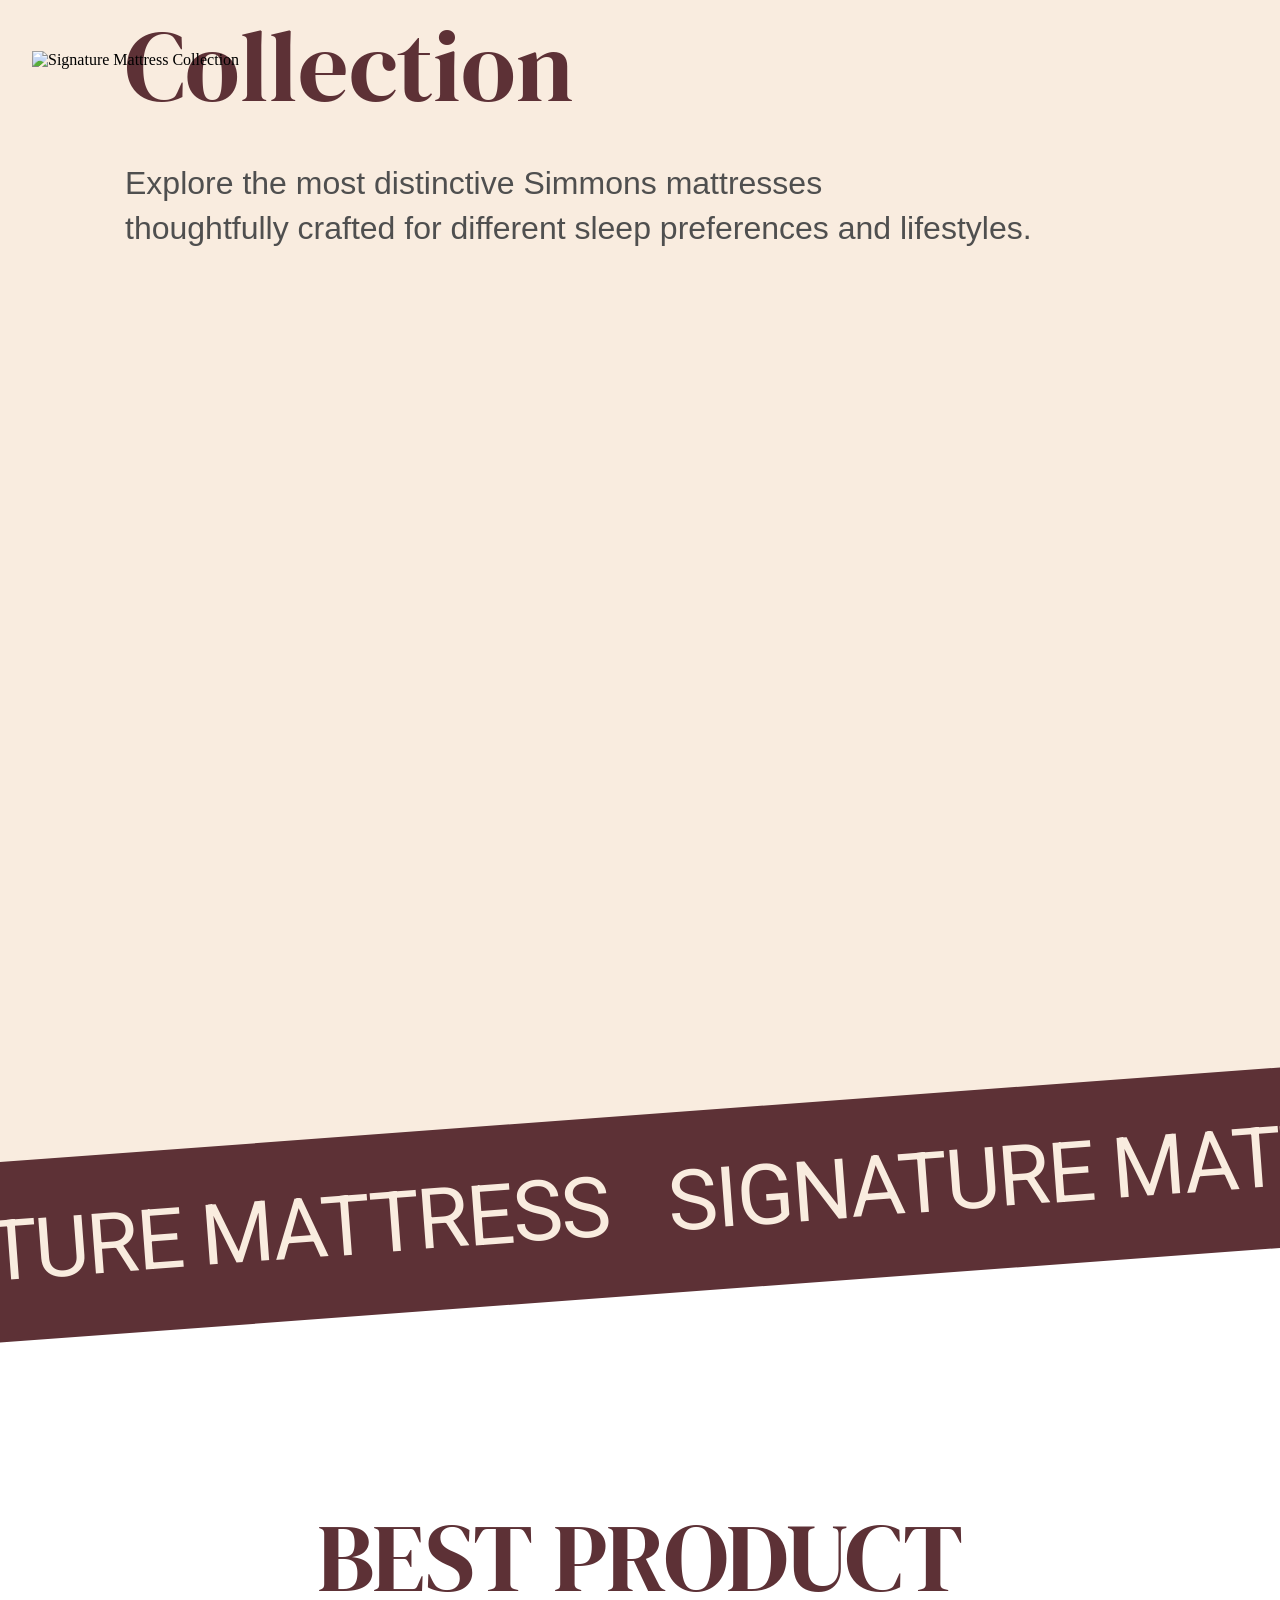
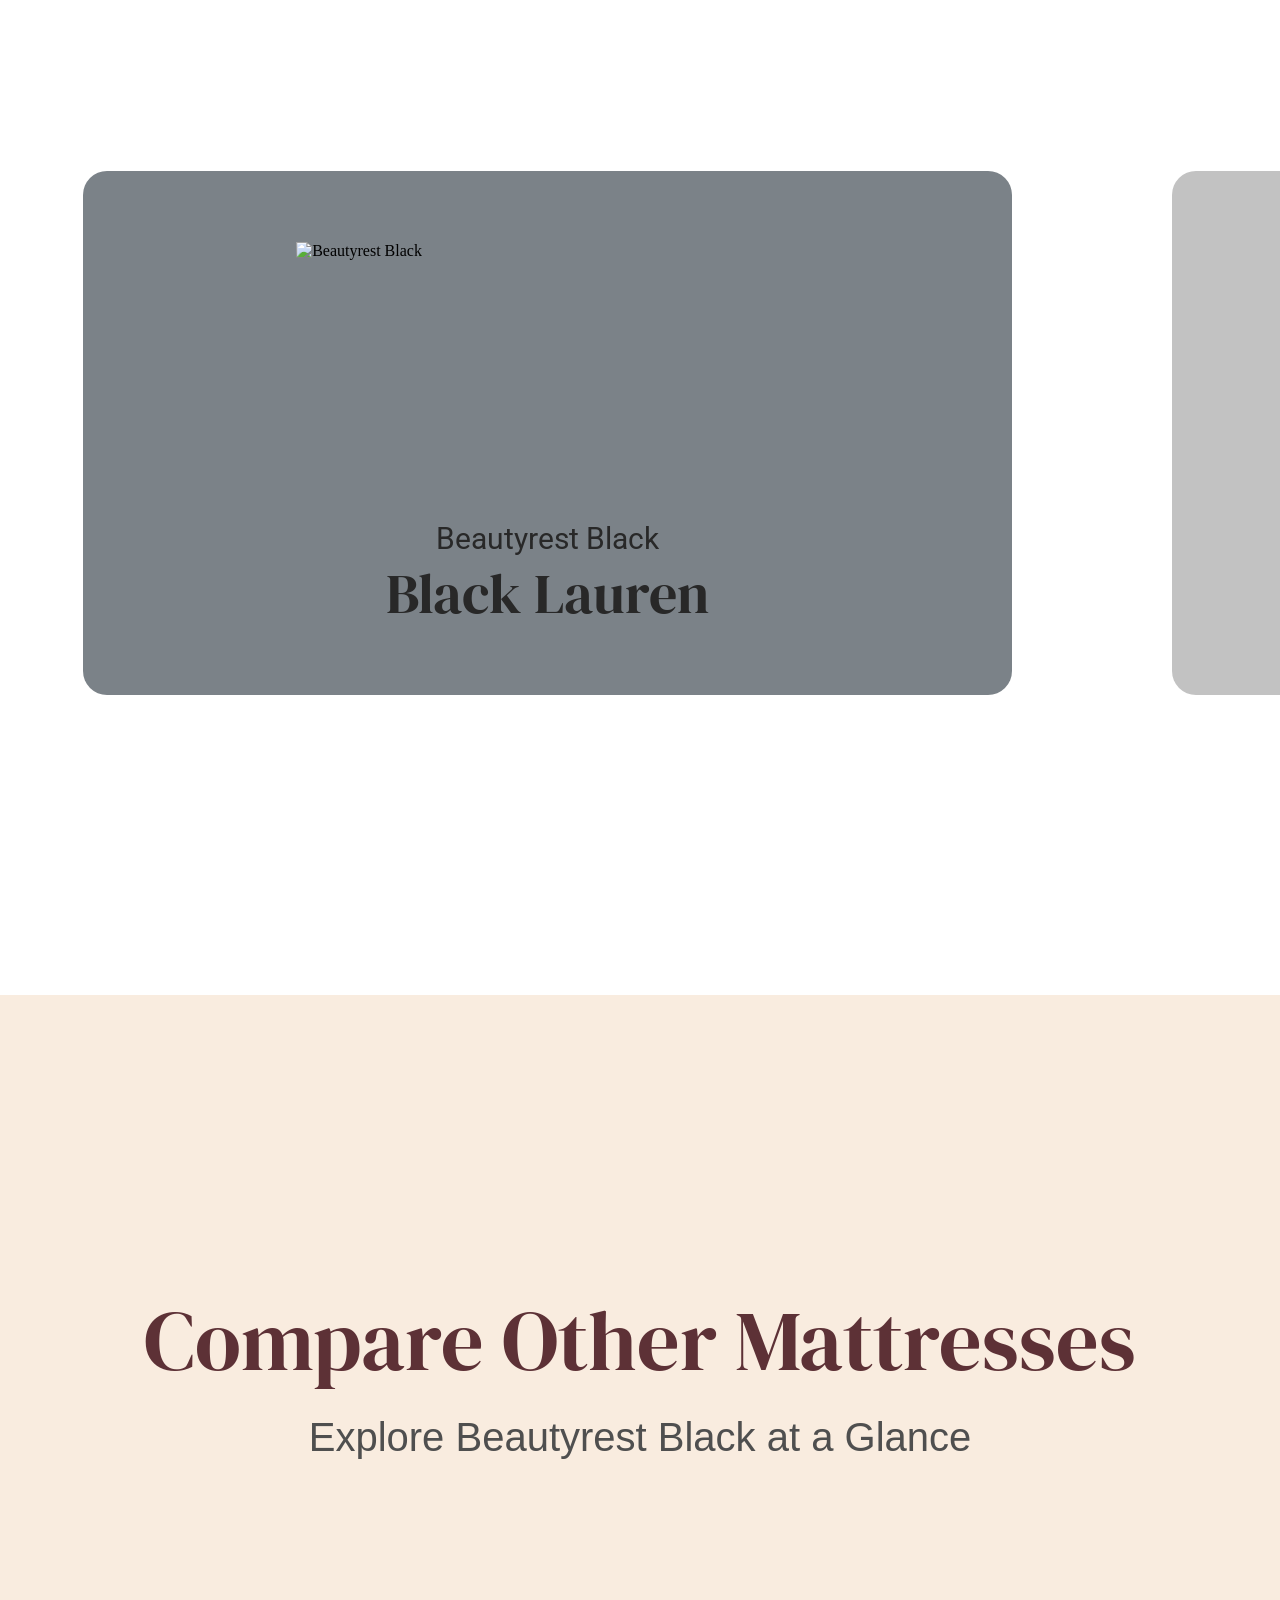
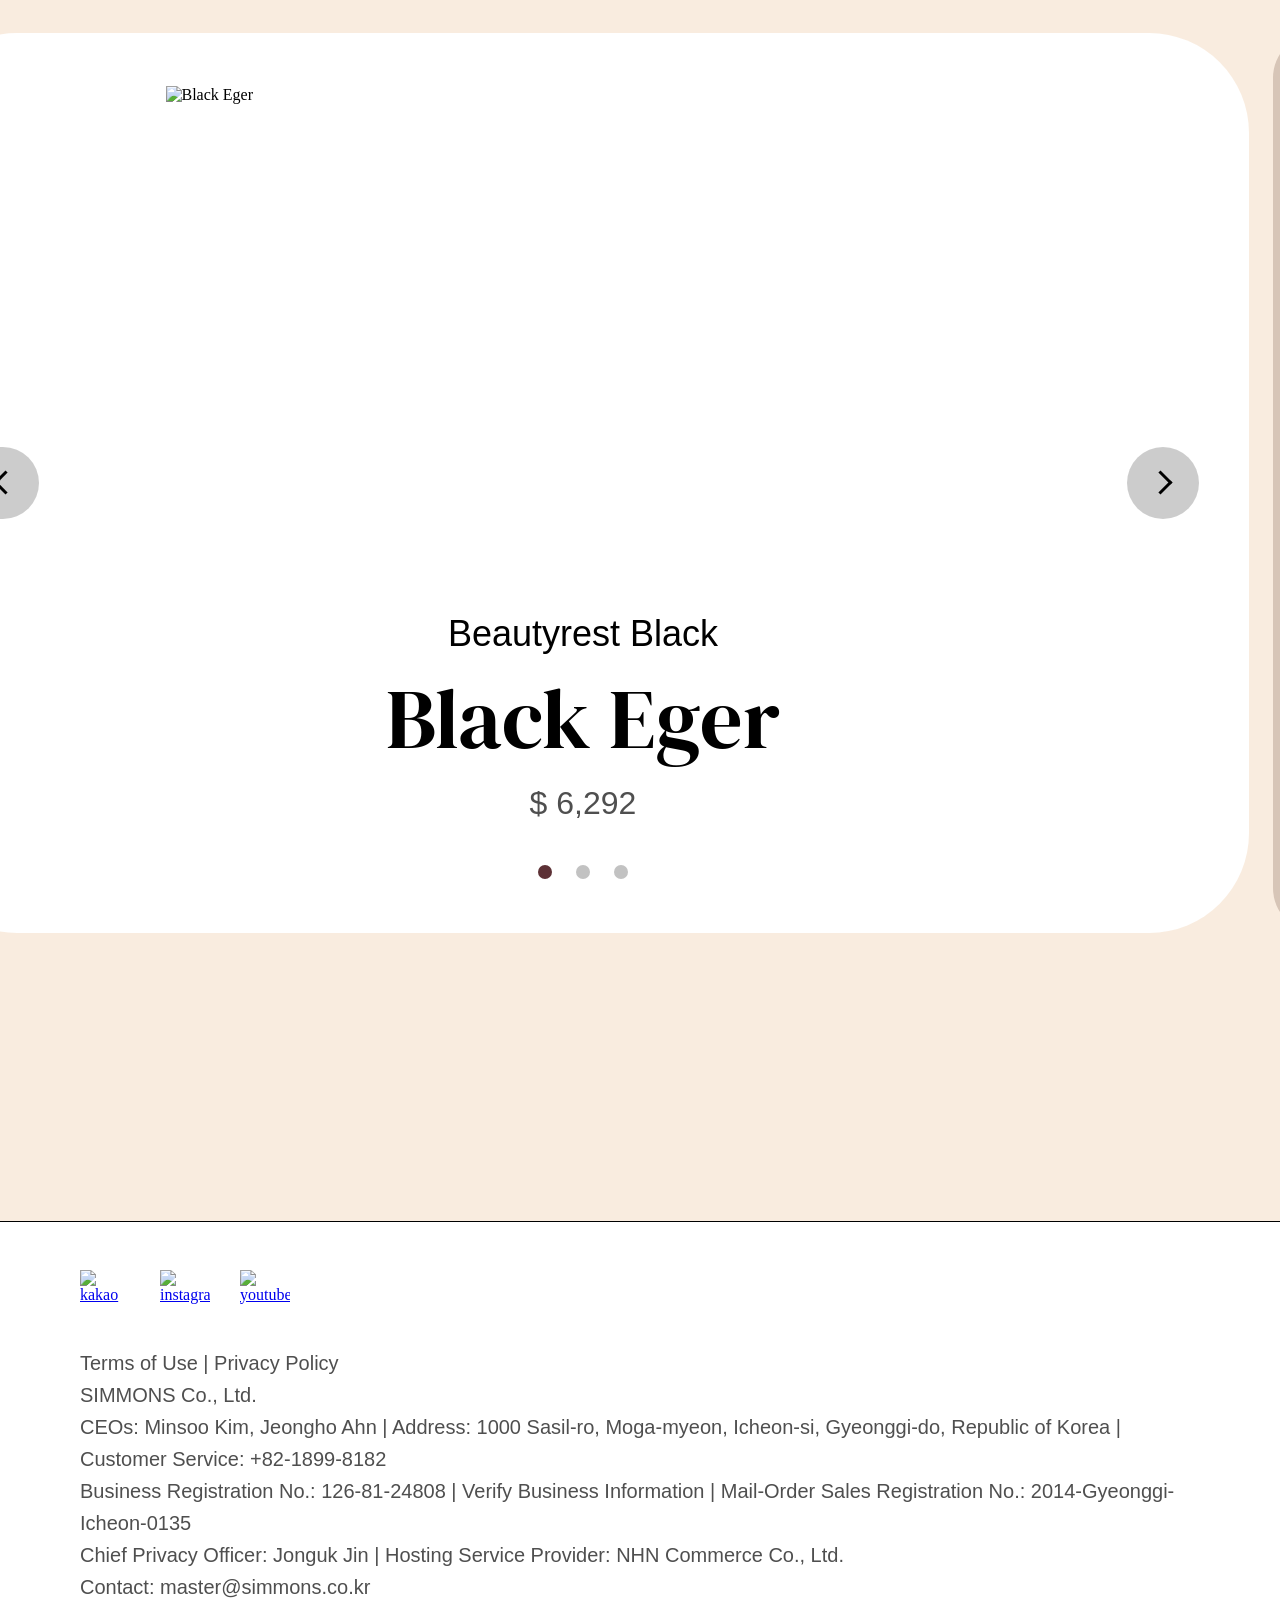
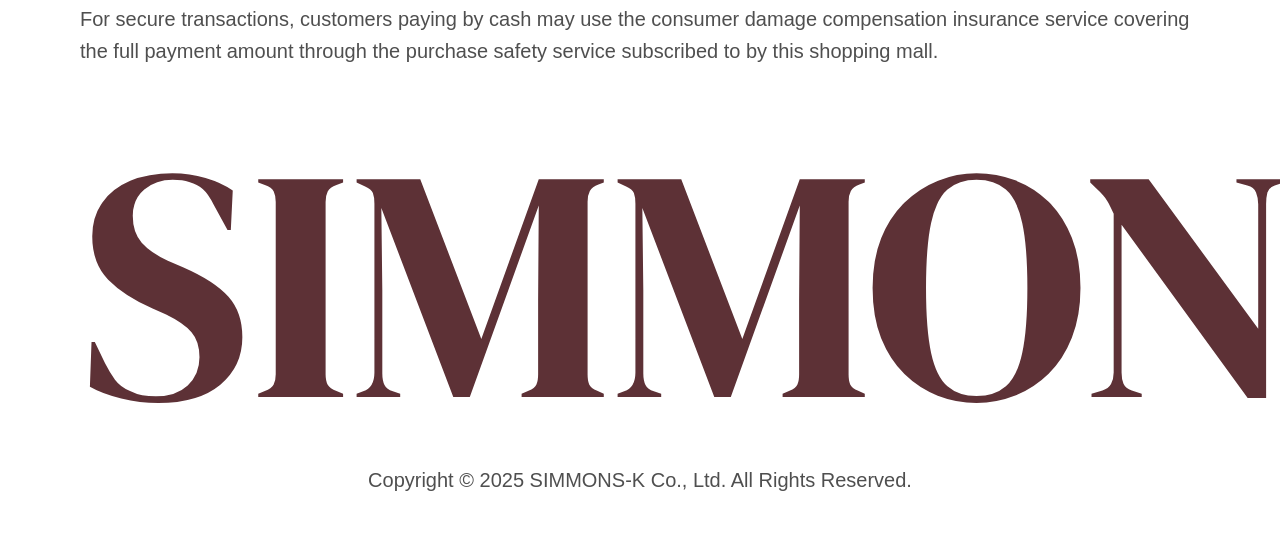
==== commit ff3f05cd: "스토리 리스트 수정" ====
--- a/list/list.html
+++ b/list/list.html
@@ -106,7 +106,7 @@
                 <a href="#">Mattresses</a>
                 <a href="#">Bed Frames</a>
                 <a href="#">Bedding</a>
-                <a href="#">Living Collections</a>
+                <a href="#">Livving Collections</a>
               </div>
               <div class="tab_sub_panel" data-tab="sleep">
                 <a href="#">Sleep Match</a>
@@ -130,7 +130,7 @@
               <div class="info">
                 <div class="con_left">
                   <p>Customer Service: 1899-8182</p>
-                  <p>Mon-Fri, 9 AM-6 PM</p>
+                  <p>Mon-Fri 9AM-6PM</p>
                   <p>master@simmons.co.kr</p>
                 </div>
                 <div class="con_right">
@@ -140,8 +140,8 @@
                   <a href="#" aria-label="Instagram">
                     <img src="../icon/insta.svg" alt="Instagram">
                   </a>
-                  <a href="#" aria-label="YouTube">
-                    <img src="../icon/youtube.svg" alt="YouTube">
+                  <a href="#" aria-label="Youtube">
+                    <img src="../icon/youtube.svg" alt="Youtube">
                   </a>
                 </div>
               </div>
@@ -151,7 +151,7 @@
                 <a href="#">Privacy Policy</a>
                 <a href="#">Terms of Use</a>
               </div>
-              <p class="bt_bottom_copy">&copy; 2025 Simmons</p>
+              <p class="bt_bottom_copy">@2026 Simmons</p>
             </div>
           </div>
         </div>
@@ -229,28 +229,30 @@
         </div>
       </section>
 
-      <section class="best">
-        <div class="title_all">
-          <div class="top">BEST PRODUCT</div>
-        </div>
-        <div class="best_all">
-          <a class="img_all" href="../product/product.html" aria-label="Go to Beautyrest Black Black Lauren product detail">
+      <section class="product">
+        <div class="product_title_all">
+          <div class="product_title">BEST PRODUCT</div>
+        </div>
+        <div class="product_all">
+          <a href="../product/product.html" class="product_card" aria-label="Go to Beautyrest Black Black Lauren product detail">
             <img src="../img/list_mattress2.png" alt="Beautyrest Black">
-            <div class="txt">
+            <div class="product_txt">
               <p>Beautyrest Black</p>
               <p>Black Lauren</p>
             </div>
           </a>
-          <a class="img_all" href="../product/product.html" aria-label="Go to Beautyrest Mattress Black Jasmine product detail">
+
+          <a href="../product/product.html" class="product_card" aria-label="Go to Beautyrest Mattress Black Jasmine product detail">
             <img src="../img/list_mattress3.png" alt="Beautyrest Mattress">
-            <div class="txt">
+            <div class="product_txt">
               <p>Beautyrest Mattress</p>
               <p>Black Jasmine</p>
             </div>
           </a>
-          <a class="img_all" href="../product/product.html" aria-label="Go to N32 Spring Mattress product detail">
+
+          <a href="../product/product.html" class="product_card" aria-label="Go to N32 Spring Mattress product detail">
             <img src="../img/list_mattress4.png" alt="N32">
-            <div class="txt">
+            <div class="product_txt">
               <p>N32</p>
               <p>Spring Mattress</p>
             </div>
@@ -438,18 +440,18 @@
         <section class="info">
           <ul class="sns_list">
             <li>
-              <a href="#" aria-label="Kakao">
-                <img src="../icon/kakao.svg" alt="Kakao">
+              <a href="#" aria-label="kakao">
+                <img src="../icon/kakao.svg" alt="kakao">
               </a>
             </li>
             <li>
-              <a href="#" aria-label="Instagram">
-                <img src="../icon/insta.svg" alt="Instagram">
+              <a href="#" aria-label="instagram">
+                <img src="../icon/insta.svg" alt="instagram">
               </a>
             </li>
             <li>
-              <a href="#" aria-label="YouTube">
-                <img src="../icon/youtube.svg" alt="YouTube">
+              <a href="#" aria-label="youtube">
+                <img src="../icon/youtube.svg" alt="youtube">
               </a>
             </li>
           </ul>
--- a/list/css/style.css
+++ b/list/css/style.css
@@ -0,0 +1,1039 @@
+@charset "utf-8";
+
+/* Font Imports */
+@import url('https://cdn.jsdelivr.net/gh/orioncactus/pretendard/dist/web/static/pretendard.css');
+@import url('https://fonts.googleapis.com/css2?family=DM+Serif+Display&display=swap');
+@import url('https://fonts.googleapis.com/css2?family=Roboto:wght@400&display=swap');
+
+body {
+  margin: 0;
+  padding: 0;
+  background-color: #fff;
+  overflow-x: hidden;
+}
+
+:root {
+  --list-shell-max: 1920px;
+  --list-shell-gutter: clamp(40px, 6.5vw, 125px);
+  --list-shell-anchor: calc(50% - min(50vw, calc(var(--list-shell-max) / 2)));
+}
+
+.wrap {
+  width: 100%;
+  overflow-x: hidden;
+}
+
+main {
+  width: 100%;
+  overflow-x: clip;
+}
+
+/* Banner Styling */
+.banner {
+  position: relative;
+  width: 100%;
+  height: 1200px;
+  box-sizing: border-box;
+  background-color: #f8f8f8;
+  overflow: hidden;
+  margin: 0 auto;
+}
+
+.banner .txt_all {
+  position: absolute;
+  top: 183px;
+  left: calc(var(--list-shell-anchor) + 220px);
+  display: flex;
+  flex-direction: column;
+  gap: 12px;
+  z-index: 2; /* Lower than image */
+}
+
+.banner .txt_all p:first-child {
+  font-family: 'Pretendard', sans-serif;
+  font-weight: 400;
+  font-size: 50px;
+  line-height: 100%;
+  letter-spacing: -0.02em;
+  color: #C2C2C2;
+  margin: 0;
+  padding-left: 18px;
+}
+
+.banner .txt_all p:last-child {
+  font-family: 'DM Serif Display', serif;
+  font-weight: 400;
+  font-size: 200px;
+  line-height: 100%;
+  letter-spacing: 0;
+  color: #5D3136;
+  margin: 0;
+}
+
+.banner .shop_txt {
+  position: absolute;
+  top: 485px;
+  right: calc(var(--list-shell-anchor) + 220px);
+  font-family: 'DM Serif Display', serif;
+  font-weight: 400;
+  font-size: 200px;
+  line-height: 100%;
+  letter-spacing: 0;
+  color: #5D3136;
+  z-index: 10;
+}
+
+.banner .img {
+  position: absolute;
+  left: 50%;
+  top: 48%;
+  transform: translate(-50%, -50%) rotate(-20.5deg);
+  width: 864px;
+  height: 567px;
+  z-index: 20; /* Higher than txt_all */
+  animation: banner_floating 3s infinite ease-in-out;
+}
+
+.banner .img img {
+  width: 100%;
+  height: 100%;
+  object-fit: cover;
+}
+
+@keyframes banner_floating {
+  0% {
+    transform: translate(-50%, -50%) rotate(-20.5deg);
+  }
+  50% {
+    transform: translate(-50%, -55%) rotate(-20.5deg);
+  }
+  100% {
+    transform: translate(-50%, -50%) rotate(-20.5deg);
+  }
+}
+
+/* Signature Styling */
+.signature {
+  position: relative;
+  width: 100%;
+  height: 1605px;
+  background-color: #F9ECDF;
+  overflow: hidden;
+  margin: 0 auto;
+}
+
+.signature .txt_all {
+  position: absolute;
+  top: 271px;
+  left: calc(var(--list-shell-anchor) + 125px);
+  display: flex;
+  flex-direction: column;
+  gap: 30px;
+}
+
+.signature .txt {
+  display: flex;
+  flex-direction: column;
+  gap: 8px;
+}
+
+.signature .txt p {
+  font-family: 'DM Serif Display', serif;
+  font-weight: 400;
+  font-size: 100px;
+  line-height: 130%;
+  letter-spacing: 0;
+  color: #5D3136;
+  margin: 0;
+}
+
+.signature .txt_all > p {
+  font-family: 'Pretendard', sans-serif;
+  font-weight: 400;
+  font-size: 32px;
+  line-height: 140%;
+  letter-spacing: 0;
+  color: #4F4F4F;
+  margin: 0;
+}
+
+.signature .img_all {
+  position: absolute;
+  bottom: 249px;
+  right: calc(var(--list-shell-anchor) + 125px);
+  width: 1123px;
+  height: 905px;
+}
+
+.signature .img_all img {
+  width: 100%;
+  height: 100%;
+  object-fit: cover;
+}
+
+/* Signature Marquee Slide Banners */
+.text_slide_banner {
+  position: relative;
+  width: 3636px;
+  height: 180px;
+  background-color: #5D3136;
+  left: 50%;
+  z-index: 50;
+  overflow: hidden;
+  display: flex;
+  align-items: center;
+}
+
+.text_slide_banner.top_banner {
+  transform: translateX(-50%) rotate(4.23deg);
+  margin-top: -90px;
+  margin-bottom: -90px;
+}
+
+.text_slide_banner.bottom_banner {
+  transform: translateX(-50%) rotate(-4.23deg);
+  margin-top: -90px;
+  margin-bottom: -90px;
+}
+
+.text_slide_banner .txt_all {
+  display: flex;
+  gap: 20px;
+  width: max-content;
+  animation: marquee 30s linear infinite;
+}
+
+@keyframes marquee {
+  0% { transform: translateX(0); }
+  100% { transform: translateX(-50%); }
+}
+
+.text_slide_banner .txt {
+  padding: 20px;
+  font-family: 'Roboto', sans-serif;
+  font-weight: 400;
+  font-size: 84px;
+  line-height: 140%;
+  letter-spacing: -0.025em; /* 자간 -2.5% */
+  color: #F9ECDF;
+  white-space: nowrap;
+}
+
+/* Product Styling */
+.product {
+  position: relative;
+  z-index: 2;
+  width: 100%;
+  padding: 300px 0;
+  background-color: #FFFFFF;
+  box-sizing: border-box;
+  overflow: hidden;
+  margin: 0 auto;
+}
+
+.product_title_all {
+  width: 100%;
+  margin-bottom: 160px;
+  text-align: center;
+}
+
+.product_title {
+  font-family: 'DM Serif Display', serif;
+  font-weight: 400;
+  font-size: 96px;
+  line-height: 110%;
+  letter-spacing: 0;
+  color: #5D3136;
+}
+
+.product_all {
+  display: flex;
+  flex-wrap: nowrap;
+  gap: 160px;
+  padding: 0 clamp(40px, 6.5vw, 125px);
+  width: max-content;
+  box-sizing: border-box;
+  will-change: transform;
+}
+
+.product_card {
+  flex: 0 0 929px;
+  height: 524px;
+  border-radius: 24px;
+  display: flex;
+  flex-direction: column;
+  align-items: center;
+  justify-content: center;
+  gap: 40px;
+  text-decoration: none;
+  color: inherit;
+}
+
+.product_card:nth-child(1) { background-color: #7B8288; }
+.product_card:nth-child(2) { background-color: #C2C2C2; }
+.product_card:nth-child(3) { background-color: #E0E0E0; }
+
+.product_card > img {
+  width: 503px;
+  height: 240px;
+  object-fit: contain;
+}
+
+.product_txt {
+  display: flex;
+  flex-direction: column;
+  gap: 8px;
+  text-align: center;
+}
+
+.product_txt p {
+  margin: 0;
+  color: #282828;
+}
+
+.product_txt p:nth-child(1) {
+  font-family: 'Roboto', sans-serif;
+  font-weight: 400;
+  font-size: 30px;
+  line-height: 110%;
+}
+
+.product_txt p:nth-child(2) {
+  font-family: 'DM Serif Display', serif;
+  font-weight: 400;
+  font-size: 56px;
+  line-height: 110%;
+}
+
+/* More Styling */
+.more {
+  position: relative;
+  width: 100%;
+  height: 1826px;
+  background-color: #F9ECDF;
+  padding: 300px var(--list-shell-gutter);
+  box-sizing: border-box;
+  overflow: hidden;
+  display: flex;
+  flex-direction: column;
+  margin: 0 auto;
+}
+
+.more .title {
+  margin-bottom: 174px;
+}
+
+.more .title_all {
+  display: flex;
+  flex-direction: column;
+  gap: 28px;
+  text-align: center;
+}
+
+.more .title_all p:nth-child(1) {
+  font-family: 'DM Serif Display', serif;
+  font-weight: 400;
+  font-size: 84px;
+  line-height: 110%;
+  color: #5D3136;
+  margin: 0;
+}
+
+.more .title_all p:nth-child(2) {
+  font-family: 'Pretendard', sans-serif;
+  font-weight: 500;
+  font-size: 40px;
+  line-height: 110%;
+  color: #4F4F4F;
+  margin: 0;
+}
+
+.more .name_all {
+  display: flex;
+  gap: 24px;
+  height: 900px;
+  width: 100%;
+  justify-content: center;
+}
+
+.more .name {
+  height: 900px;
+  overflow: hidden;
+  position: relative;
+  transition: width 0.6s cubic-bezier(0.25, 1, 0.5, 1);
+  display: flex;
+  width: 90px;
+  flex-shrink: 0;
+  gap: 24px; /* Gap between Tab and Content */
+  background-color: transparent;
+}
+
+.more .name.active {
+  width: 1446px; /* 90 + 24 + 1332 */
+  background-color: transparent;
+}
+
+.more .tab {
+  width: 90px;
+  height: 100%;
+  display: flex;
+  align-items: center;
+  justify-content: center;
+  flex-shrink: 0;
+  cursor: pointer;
+  background-color: #D7C5B7;
+  border-radius: 100px;
+  transition: background-color 0.3s ease;
+}
+
+.more .name.active .tab {
+  background-color: var(--color-burgundy);
+}
+
+.more .name .tab .txt {
+  writing-mode: vertical-rl;
+  transform: rotate(180deg);
+  font-family: 'DM Serif Display', serif;
+  font-weight: 400;
+  font-size: 58px;
+  line-height: 110%;
+  color: #5D3136;
+  white-space: nowrap;
+  transition: opacity 0.3s ease;
+}
+
+.more .name.active .tab .txt {
+  opacity: 1; /* Ensure visibility */
+  pointer-events: none;
+  color: var(--color-ivory);
+}
+
+.more .card_content {
+  width: 1332px;
+  flex-shrink: 0;
+  display: flex;
+  align-items: center;
+  justify-content: space-between;
+  padding: 0 50px;
+  box-sizing: border-box;
+  background-color: #FFFFFF;
+  border-radius: 100px;
+}
+
+.more .main_area {
+  display: flex;
+  flex-direction: column;
+  align-items: center;
+  gap: 40px;
+  flex: 1;
+}
+
+.more .slider_viewport {
+  width: 835px;
+  overflow: hidden;
+  position: relative;
+}
+
+.more .slider_track {
+  display: flex;
+  width: max-content;
+  transition: transform 0.6s cubic-bezier(0.25, 1, 0.5, 1);
+}
+
+.more .slide {
+  width: 835px;
+  display: flex;
+  flex-direction: column;
+  align-items: center;
+  gap: 40px;
+  flex-shrink: 0;
+}
+
+.more .slide_link {
+  width: 100%;
+  display: flex;
+  flex-direction: column;
+  align-items: center;
+  gap: 40px;
+  text-decoration: none;
+  color: inherit;
+}
+
+.more .card_content img {
+  width: 835px;
+  height: 485px;
+  object-fit: contain;
+}
+
+.more .txt_all {
+  display: flex;
+  flex-direction: column;
+  align-items: center;
+  gap: 15px;
+  text-align: center;
+}
+
+.more .brand_name {
+  font-family: 'Pretendard', sans-serif;
+  font-weight: 400;
+  font-size: 36px;
+  line-height: 130%;
+  color: #000000;
+  margin: 0;
+}
+
+.more .model_name {
+  font-family: 'DM Serif Display', serif;
+  font-weight: 400;
+  font-size: 84px;
+  line-height: 110%;
+  color: #000000;
+  margin: 0;
+}
+
+.more .price {
+  font-family: 'Pretendard', sans-serif;
+  font-weight: 400;
+  font-size: 32px;
+  line-height: 140%;
+  color: #4F4F4F;
+  margin: 0;
+}
+
+.more .bullet_all {
+  display: flex;
+  gap: 24px;
+}
+
+.more .bullet {
+  width: 14px;
+  height: 14px;
+  border-radius: 50%;
+  background-color: #C2C2C2;
+}
+
+.more .bullet.active {
+  background-color: var(--color-burgundy);
+}
+
+.more .icon_all {
+  width: 72px;
+  height: 72px;
+  border-radius: 50%;
+  background-color: rgba(0, 0, 0, 0.2);
+  display: flex;
+  align-items: center;
+  justify-content: center;
+  cursor: pointer;
+  transition: background-color 0.25s ease, box-shadow 0.25s ease;
+}
+
+.more .icon {
+  width: 14px;
+  height: 14px;
+  border-top: 3px solid #000;
+  border-left: 3px solid #000;
+  transition: border-color 0.25s ease;
+}
+
+.more .icon_all:hover,
+.more .icon_all:focus-visible {
+  background-color: rgba(var(--color-burgundy-rgb), 0.9);
+  box-shadow: 0 10px 24px rgba(var(--color-burgundy-rgb), 0.22);
+}
+
+.more .icon_all:hover .icon,
+.more .icon_all:focus-visible .icon {
+  border-top-color: #fff;
+  border-left-color: #fff;
+}
+
+.more .icon_all.prev .icon {
+  transform: rotate(-45deg);
+  margin-left: 5px;
+}
+
+.more .icon_all.next .icon {
+  transform: rotate(135deg);
+  margin-right: 5px;
+}
+
+/* Responsive adjustments (optional but good practice) */
+@media (max-width: 1920px) {
+  .banner, .signature, .product, .more {
+    width: 100%;
+    min-width: unset;
+  }
+}
+
+@media (max-width: 1024px) {
+  .banner {
+    height: 74vw;
+    min-height: 560px;
+    max-height: 760px;
+  }
+
+  .banner .txt_all {
+    top: 29%;
+    left: 100px;
+    gap: 6px;
+  }
+
+  .banner .txt_all p:first-child {
+    font-size: 32px;
+  }
+
+  .banner .txt_all p:last-child,
+  .banner .shop_txt {
+    font-size: 120px;
+    line-height: 0.92;
+  }
+
+  .banner .shop_txt {
+    top: 49%;
+    right: 100px;
+  }
+
+  .banner .img {
+    width: min(55vw, 520px);
+    height: auto;
+    aspect-ratio: 864 / 567;
+    top: 50%;
+    left: 58%;
+  }
+
+  .text_slide_banner {
+    width: 220%;
+    height: 92px;
+  }
+
+  .text_slide_banner.top_banner {
+    margin-top: -42px;
+    margin-bottom: -42px;
+  }
+
+  .text_slide_banner.bottom_banner {
+    margin-top: -42px;
+    margin-bottom: -42px;
+  }
+
+  .text_slide_banner .txt {
+    padding: 12px 16px;
+    font-size: clamp(28px, 3.4vw, 40px);
+  }
+
+  .signature {
+    height: auto;
+    min-height: 0;
+    padding: 180px 64px 140px;
+    display: flex;
+    flex-direction: column;
+    align-items: flex-start;
+    gap: 48px;
+  }
+
+  .signature .txt_all,
+  .signature .img_all {
+    position: static;
+  }
+
+  .signature .txt_all {
+    gap: 18px;
+  }
+
+  .signature .txt p {
+    font-size: 64px;
+    line-height: 1.08;
+  }
+
+  .signature .txt_all > p {
+    font-size: 20px;
+    line-height: 1.55;
+  }
+
+  .signature .img_all {
+    width: min(100%, 760px);
+    height: auto;
+    align-self: flex-end;
+  }
+
+  .signature .img_all img {
+    height: auto;
+    object-fit: contain;
+  }
+
+  .product {
+    width: 100%;
+    padding: 180px 24px;
+    box-sizing: border-box;
+  }
+
+  .product_title_all {
+    margin-bottom: 120px;
+  }
+
+  .product_title {
+    font-size: 72px;
+  }
+
+  .product_all {
+    width: 100%;
+    padding: 0;
+    flex-direction: column;
+    gap: 32px;
+  }
+
+  .product_card {
+    flex: 0 0 auto;
+    width: 100%;
+    height: 420px;
+    gap: 28px;
+    padding: 40px 32px;
+    box-sizing: border-box;
+  }
+
+  .product_card > img {
+    width: min(100%, 420px);
+    height: 200px;
+  }
+
+  .product_txt p:nth-child(1) {
+    font-size: 26px;
+  }
+
+  .product_txt p:nth-child(2) {
+    font-size: 52px;
+  }
+
+  .more {
+    height: auto;
+    padding: 200px 100px 180px;
+  }
+
+  .more .title {
+    margin-bottom: 136px;
+  }
+
+  .more .title_all {
+    gap: 20px;
+    align-items: center;
+  }
+
+  .more .title_all p:nth-child(1) {
+    font-size: 64px;
+    line-height: 1.1;
+  }
+
+  .more .title_all p:nth-child(2) {
+    font-size: 28px;
+    line-height: 1.2;
+  }
+
+  .more .name_all {
+    flex-direction: column;
+    gap: 24px;
+    height: auto;
+    align-items: center;
+  }
+
+  .more .name,
+  .more .name.active {
+    width: 824px;
+    height: auto;
+    flex-direction: column;
+    gap: 24px;
+    align-items: center;
+  }
+
+  .more .tab {
+    width: 824px;
+    height: 80px;
+    border-radius: 999px;
+    background-color: #dcc9b9;
+  }
+
+  .more .name .tab .txt {
+    writing-mode: horizontal-tb;
+    transform: none;
+    font-size: 48px;
+    line-height: 1;
+  }
+
+  .more .card_content {
+    display: none;
+    width: 824px;
+    height: 440px;
+    margin-top: 0;
+    padding: 0;
+    border-radius: 56px;
+    justify-content: center;
+    gap: 0;
+    position: relative;
+    margin-left: 0;
+    margin-right: 0;
+    box-sizing: border-box;
+    background-color: #fff;
+  }
+
+  .more .name.active .card_content {
+    display: flex;
+  }
+
+  .more .main_area {
+    gap: 18px;
+    justify-content: flex-start;
+    width: 100%;
+    height: 100%;
+    padding-top: 40px;
+    box-sizing: border-box;
+    transform: translateY(-10px);
+  }
+
+  .more .txt_all {
+    gap: 10px;
+  }
+
+  .more .slider_viewport,
+  .more .slide,
+  .more .card_content img {
+    width: 100%;
+  }
+
+  .more .slider_viewport {
+    max-width: 100%;
+  }
+
+  .more .card_content img {
+    width: 379px;
+    height: 220px;
+    max-height: none;
+    display: block;
+    margin: 0 auto;
+    object-position: center center;
+  }
+
+  .more .slide {
+    gap: 12px;
+    justify-content: flex-start;
+    height: 440px;
+    transform: none;
+  }
+
+  .more .brand_name {
+    font-size: 30px;
+    line-height: 1.2;
+  }
+
+  .more .model_name {
+    font-size: 54px;
+    line-height: 1.12;
+  }
+
+  .more .price {
+    font-size: 26px;
+    line-height: 1.3;
+    display: none;
+  }
+
+  .more .bullet_all {
+    gap: 10px;
+    margin-bottom: 28px;
+  }
+
+  .more .bullet {
+    width: 8px;
+    height: 8px;
+  }
+
+  .more .icon_all {
+    width: 46px;
+    height: 46px;
+    flex-shrink: 0;
+    position: absolute;
+    top: 50%;
+    transform: translateY(-50%);
+    z-index: 2;
+    background-color: #d0d0d0;
+  }
+
+  .more .icon_all.prev {
+    left: 28px;
+  }
+
+  .more .icon_all.next {
+    right: 28px;
+  }
+
+  .more .icon {
+    width: 10px;
+    height: 10px;
+    border-top-width: 2px;
+    border-left-width: 2px;
+  }
+
+  .more .icon_all.prev .icon {
+    margin-left: 4px;
+  }
+
+  .more .icon_all.next .icon {
+    margin-right: 4px;
+  }
+}
+
+@media (max-width: 430px) {
+  .banner .txt_all {
+    left: 30px;
+    top: 40%;
+  }
+
+  .banner .txt_all p:first-child {
+    font-size: 14px;
+  }
+
+  .banner .txt_all p:last-child,
+  .banner .shop_txt {
+    font-size: 48px;
+  }
+
+  .banner .txt_all p:last-child {
+    transform: translateY(-6px);
+  }
+
+  .banner .shop_txt {
+    right: 30px;
+    transform: translateY(-16px);
+  }
+
+  .signature .txt p {
+    font-size: 40px;
+  }
+
+  .signature .txt_all > p {
+    font-size: 12px;
+  }
+
+  .signature {
+    padding: 80px 30px;
+    gap: 0;
+  }
+
+  .signature .img_all {
+    width: 344px;
+    height: 309px;
+  }
+
+  .signature .img_all img {
+    width: 344px;
+    height: 309px;
+  }
+
+  .product {
+    padding: 90px 20px 100px;
+  }
+
+  .product_title_all {
+    margin-bottom: 56px;
+  }
+
+  .product_title {
+    font-size: 36px;
+  }
+
+  .product_all {
+    gap: 20px;
+  }
+
+  .product_card {
+    height: 240px;
+    gap: 14px;
+    padding: 24px 18px;
+    border-radius: 18px;
+  }
+
+  .product_card > img {
+    width: 210px;
+    height: 100px;
+  }
+
+  .product_txt p:nth-child(1) {
+    font-size: 16px;
+  }
+
+  .product_txt p:nth-child(2) {
+    font-size: 30px;
+  }
+
+  .more {
+    padding: 100px 30px;
+  }
+
+  .more .title_all p:nth-child(1) {
+    font-size: 28px;
+  }
+
+  .more .title_all p:nth-child(2) {
+    font-size: 14px;
+  }
+
+  .more .title {
+    margin-bottom: 100px;
+  }
+
+  .more .tab {
+    width: 344px;
+    height: 50px;
+  }
+
+  .more .name .tab .txt {
+    font-size: 30px;
+  }
+
+  .more .card_content {
+    width: 344px;
+    height: 240px;
+    border-radius: 30px;
+  }
+
+  .more .main_area {
+    height: 100%;
+    padding-top: 18px;
+    transform: none;
+    gap: 10px;
+  }
+
+  .more .slide {
+    height: 240px;
+    gap: 10px;
+    justify-content: flex-start;
+  }
+
+  .more .card_content img {
+    width: 184px;
+    height: 107px;
+  }
+
+  .more .txt_all {
+    gap: 4px;
+  }
+
+  .more .brand_name {
+    font-size: 16px;
+  }
+
+  .more .model_name {
+    font-size: 28px;
+    line-height: 1.08;
+  }
+
+  .more .bullet_all {
+    margin-bottom: 10px;
+  }
+
+  .more .icon_all.prev {
+    left: 12px;
+  }
+
+  .more .icon_all.next {
+    right: 12px;
+  }
+}
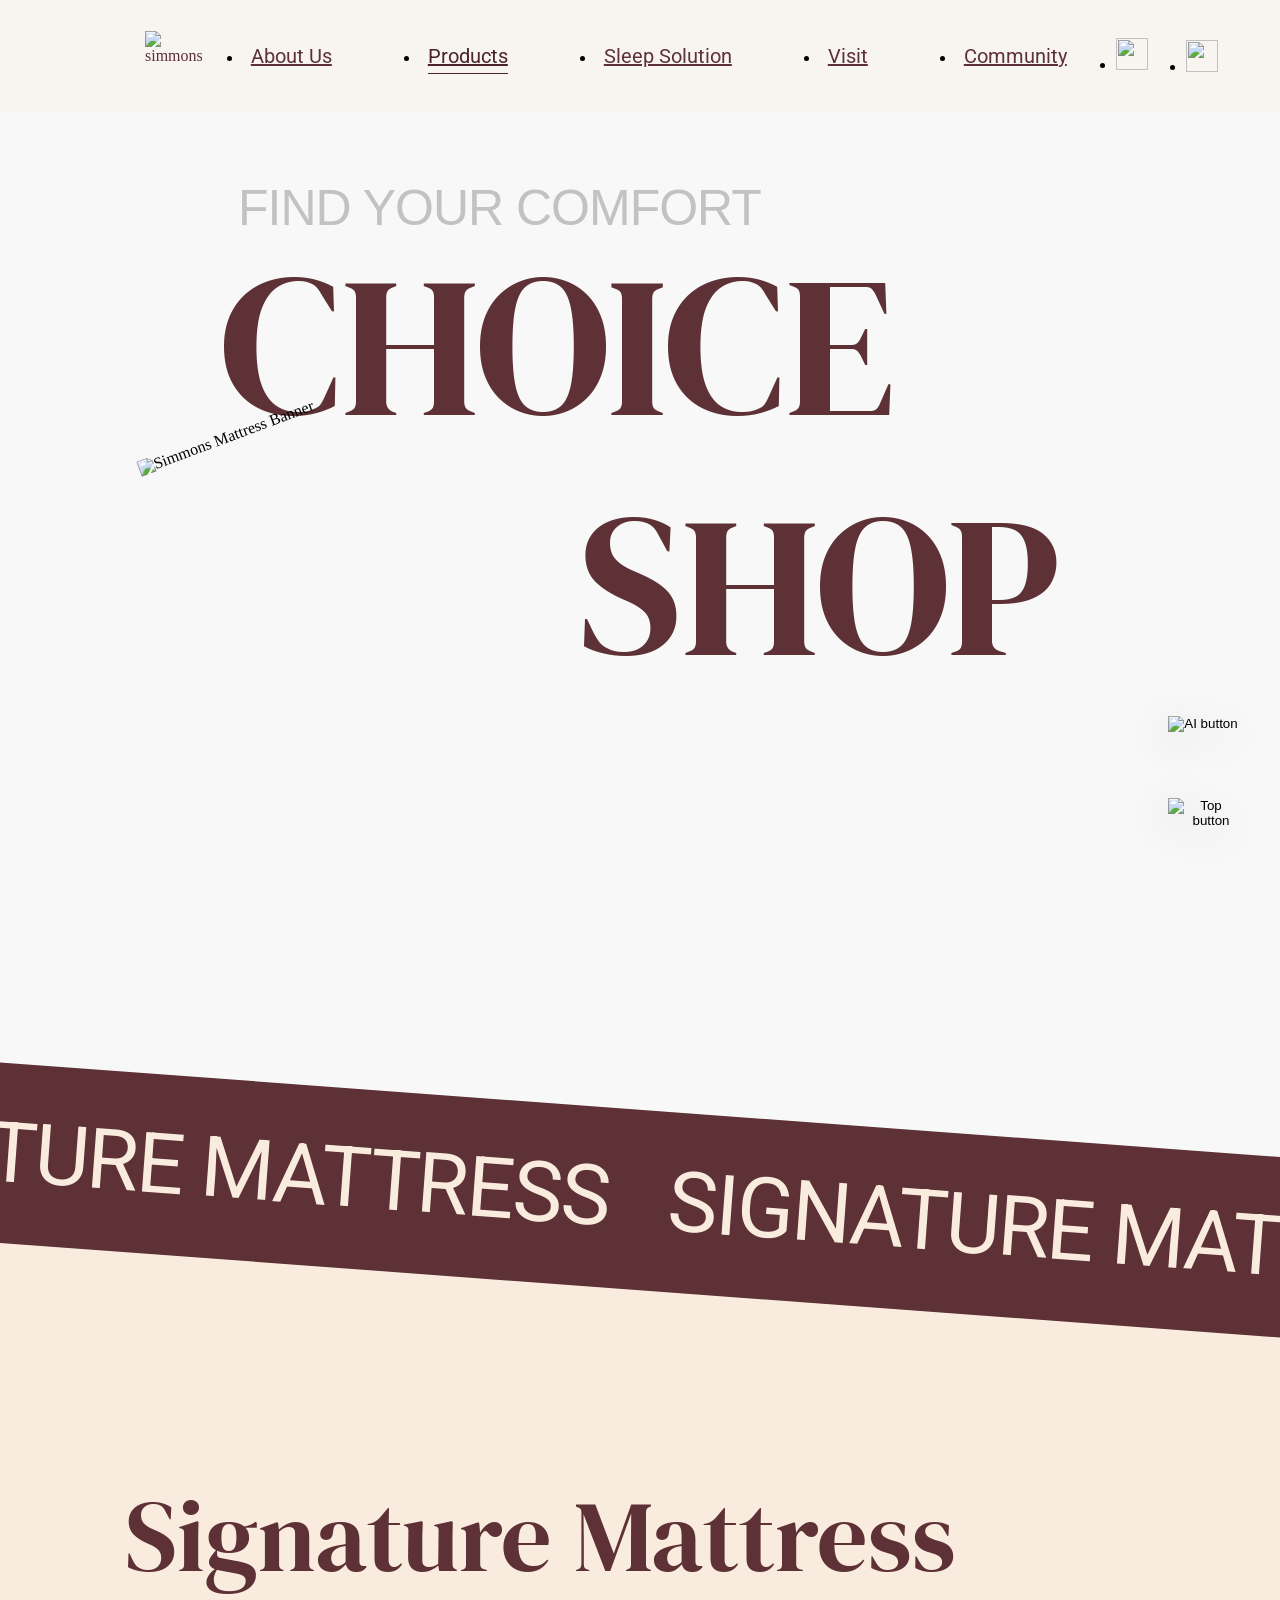
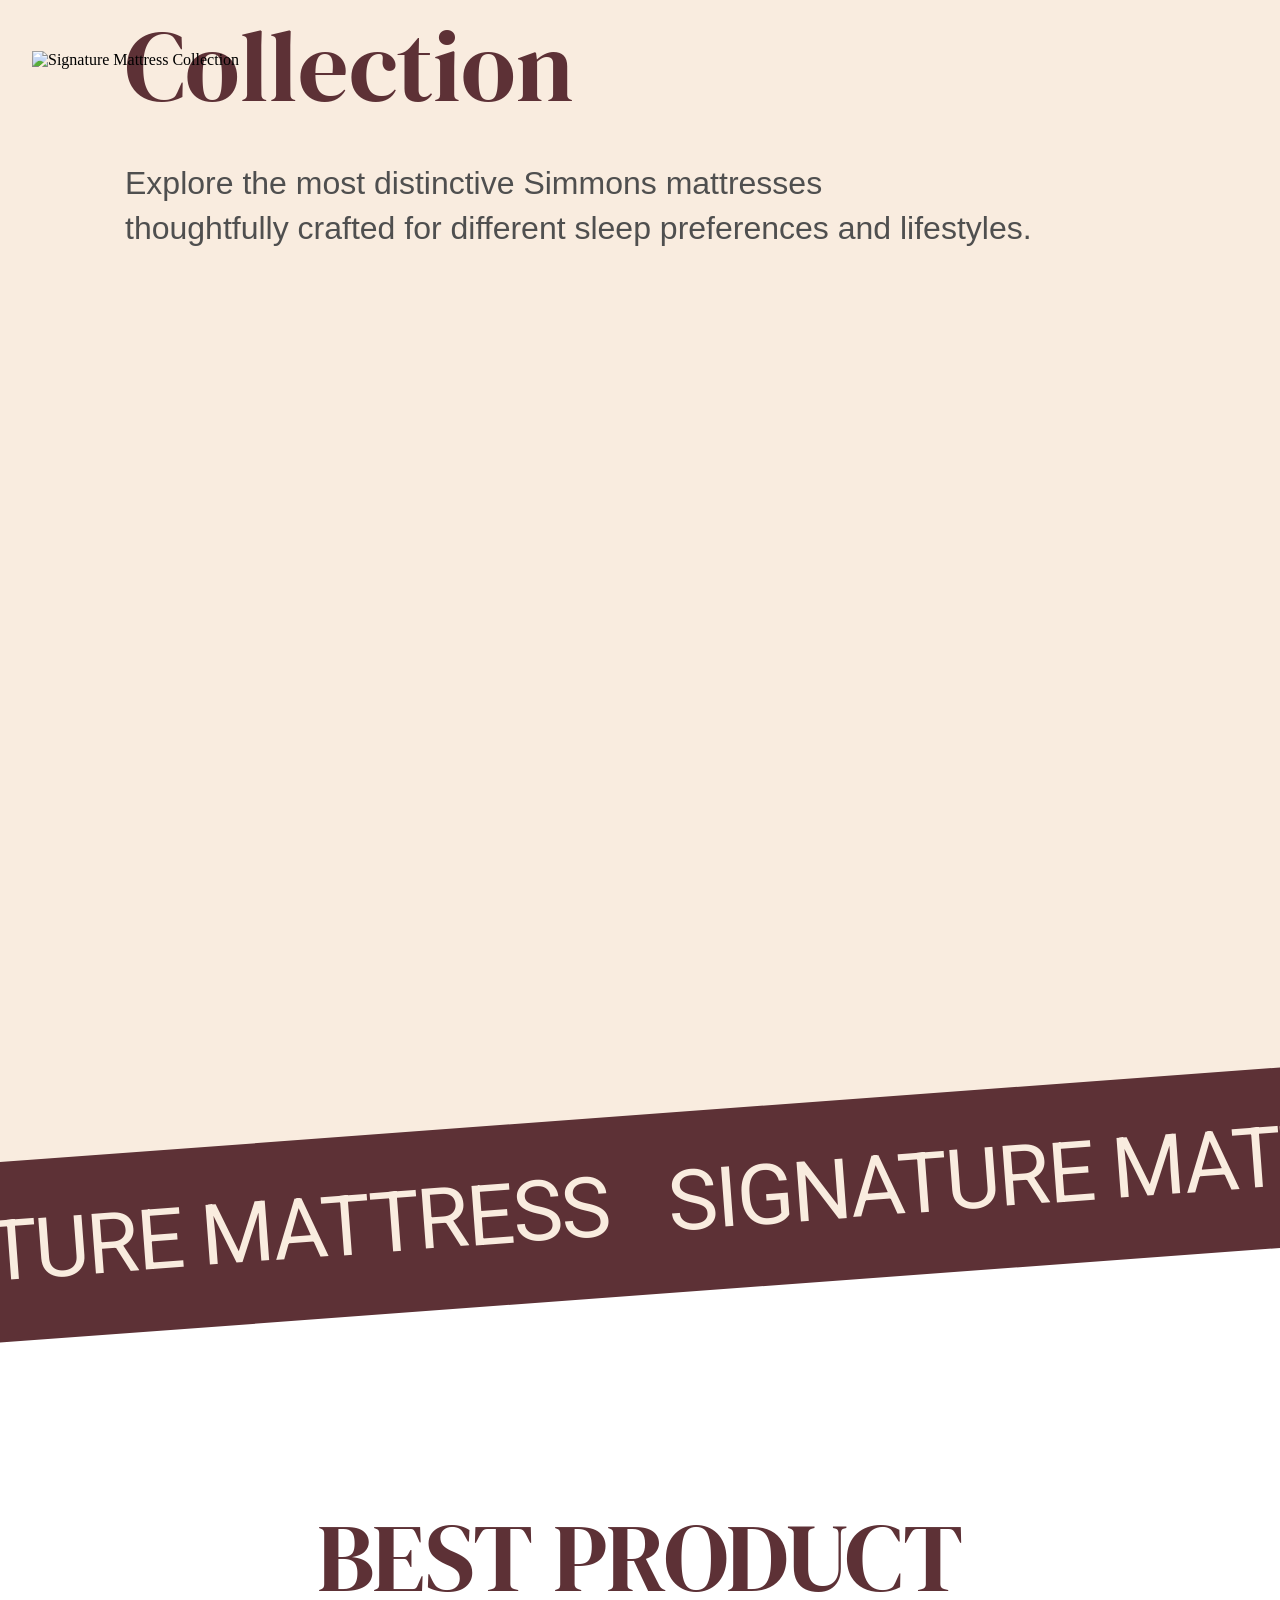
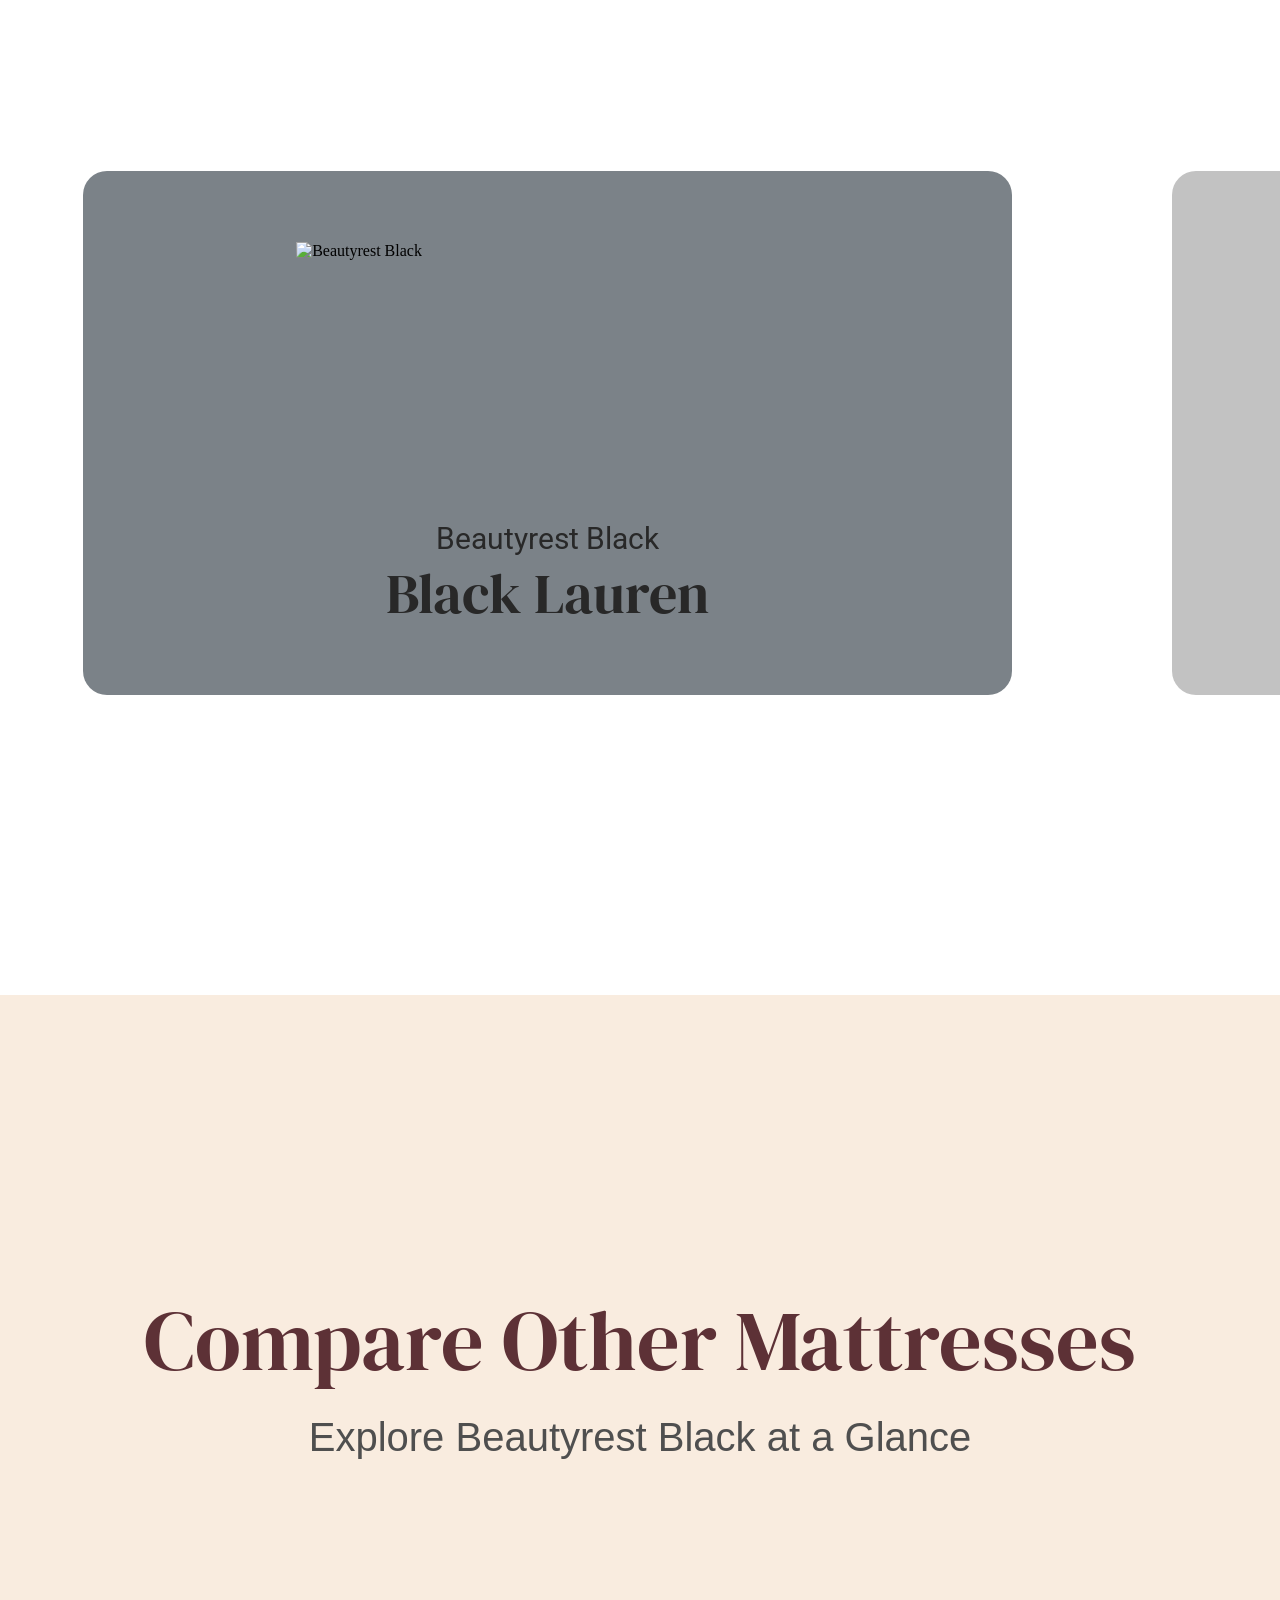
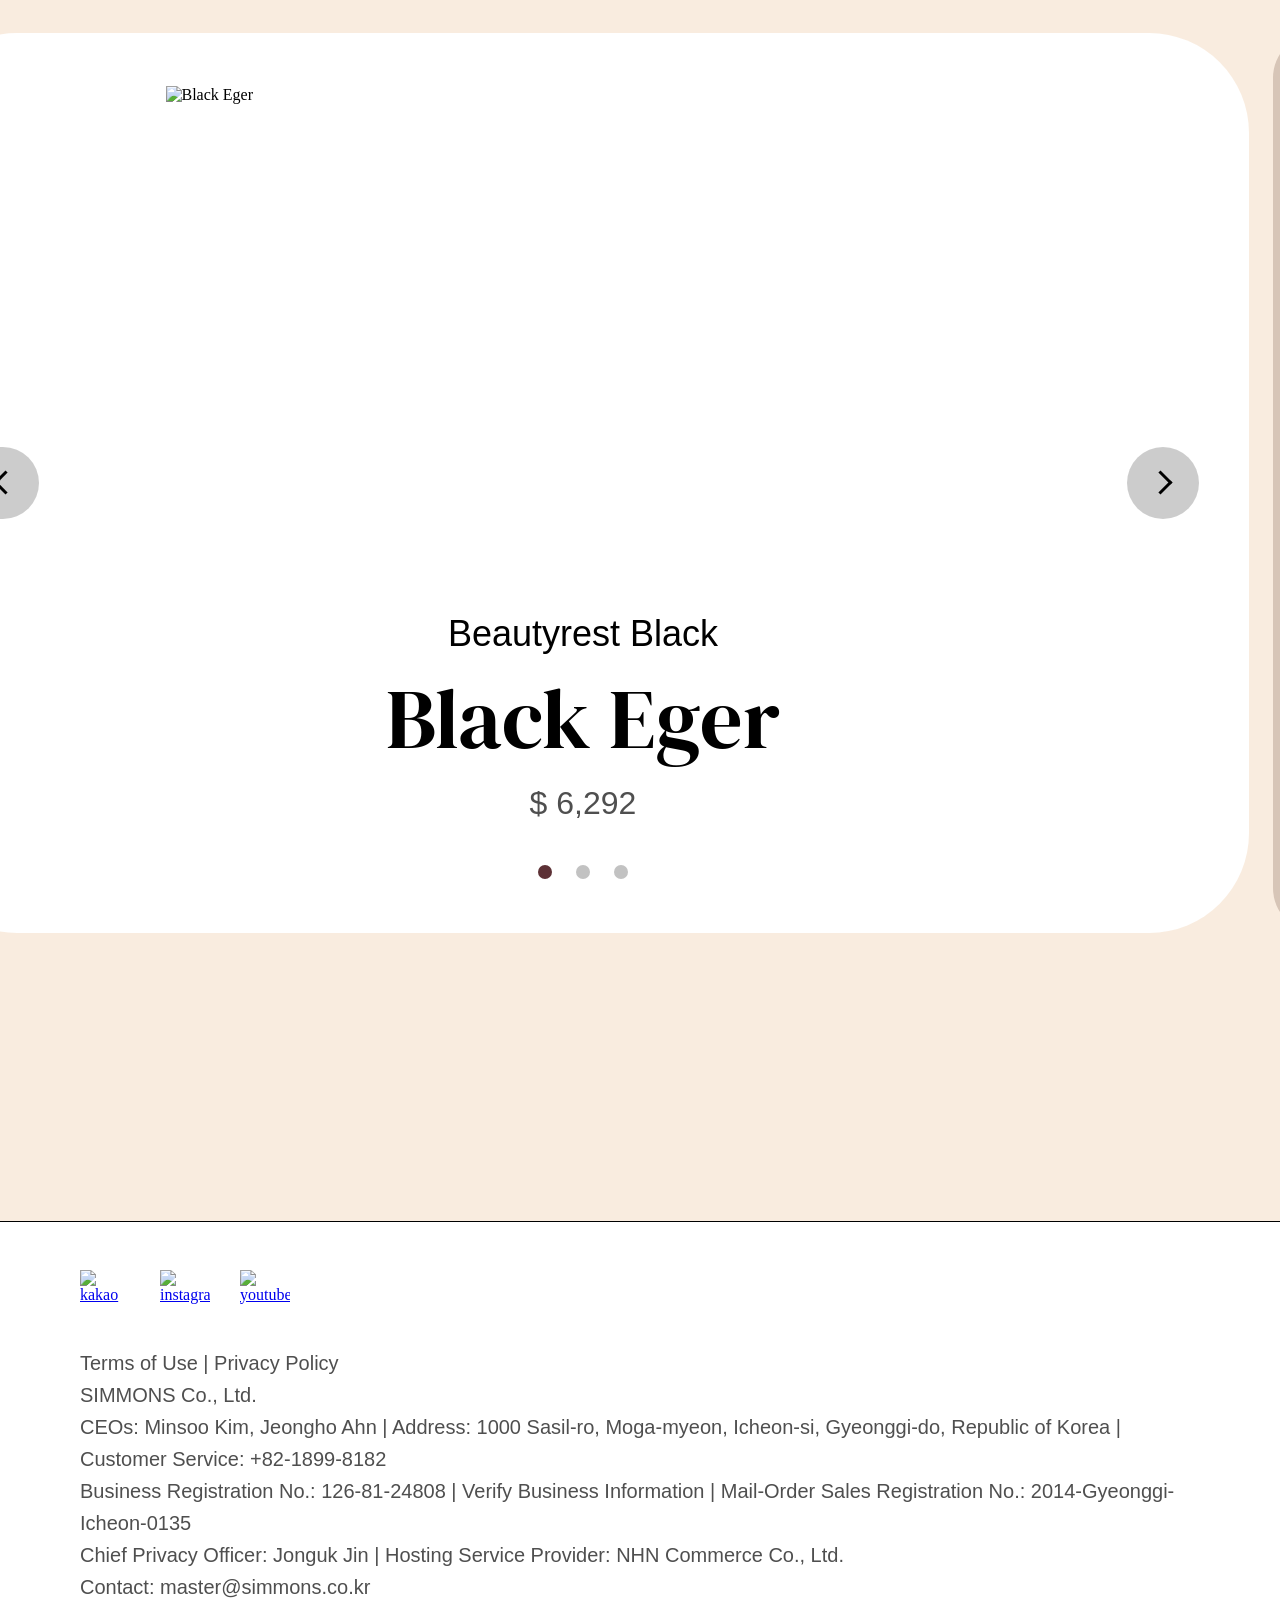
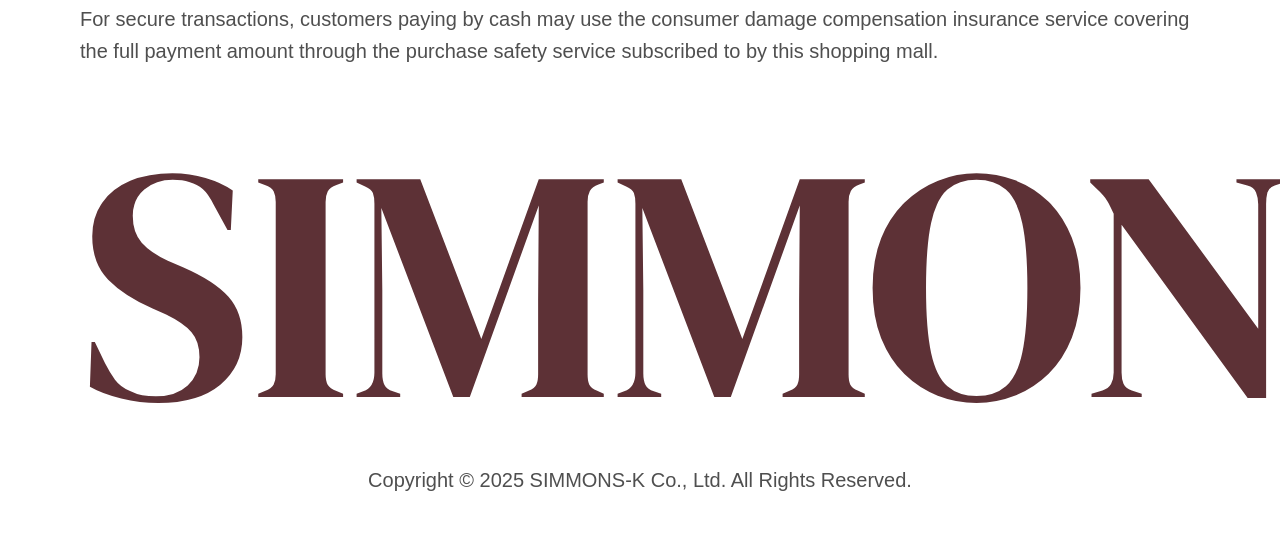
==== commit aea6d974: "'헤더푸터오타'" ====
--- a/list/list.html
+++ b/list/list.html
@@ -106,7 +106,7 @@
                 <a href="#">Mattresses</a>
                 <a href="#">Bed Frames</a>
                 <a href="#">Bedding</a>
-                <a href="#">Livving Collections</a>
+                <a href="#">Living Collections</a>
               </div>
               <div class="tab_sub_panel" data-tab="sleep">
                 <a href="#">Sleep Match</a>
@@ -130,7 +130,7 @@
               <div class="info">
                 <div class="con_left">
                   <p>Customer Service: 1899-8182</p>
-                  <p>Mon-Fri 9AM-6PM</p>
+                  <p>Mon-Fri, 9 AM-6 PM</p>
                   <p>master@simmons.co.kr</p>
                 </div>
                 <div class="con_right">
@@ -140,8 +140,8 @@
                   <a href="#" aria-label="Instagram">
                     <img src="../icon/insta.svg" alt="Instagram">
                   </a>
-                  <a href="#" aria-label="Youtube">
-                    <img src="../icon/youtube.svg" alt="Youtube">
+                  <a href="#" aria-label="YouTube">
+                    <img src="../icon/youtube.svg" alt="YouTube">
                   </a>
                 </div>
               </div>
@@ -151,7 +151,7 @@
                 <a href="#">Privacy Policy</a>
                 <a href="#">Terms of Use</a>
               </div>
-              <p class="bt_bottom_copy">@2026 Simmons</p>
+              <p class="bt_bottom_copy">&copy; 2025 Simmons</p>
             </div>
           </div>
         </div>
--- a/css/common.css
+++ b/css/common.css
@@ -1000,8 +1000,8 @@
   }
 
   header .tab_sub {
-    left: 250px;
-    width: calc(100% - 250px);
+    left: 290px;
+    width: calc(100% - 290px);
   }
 
   header .tab_sub_panel a {
